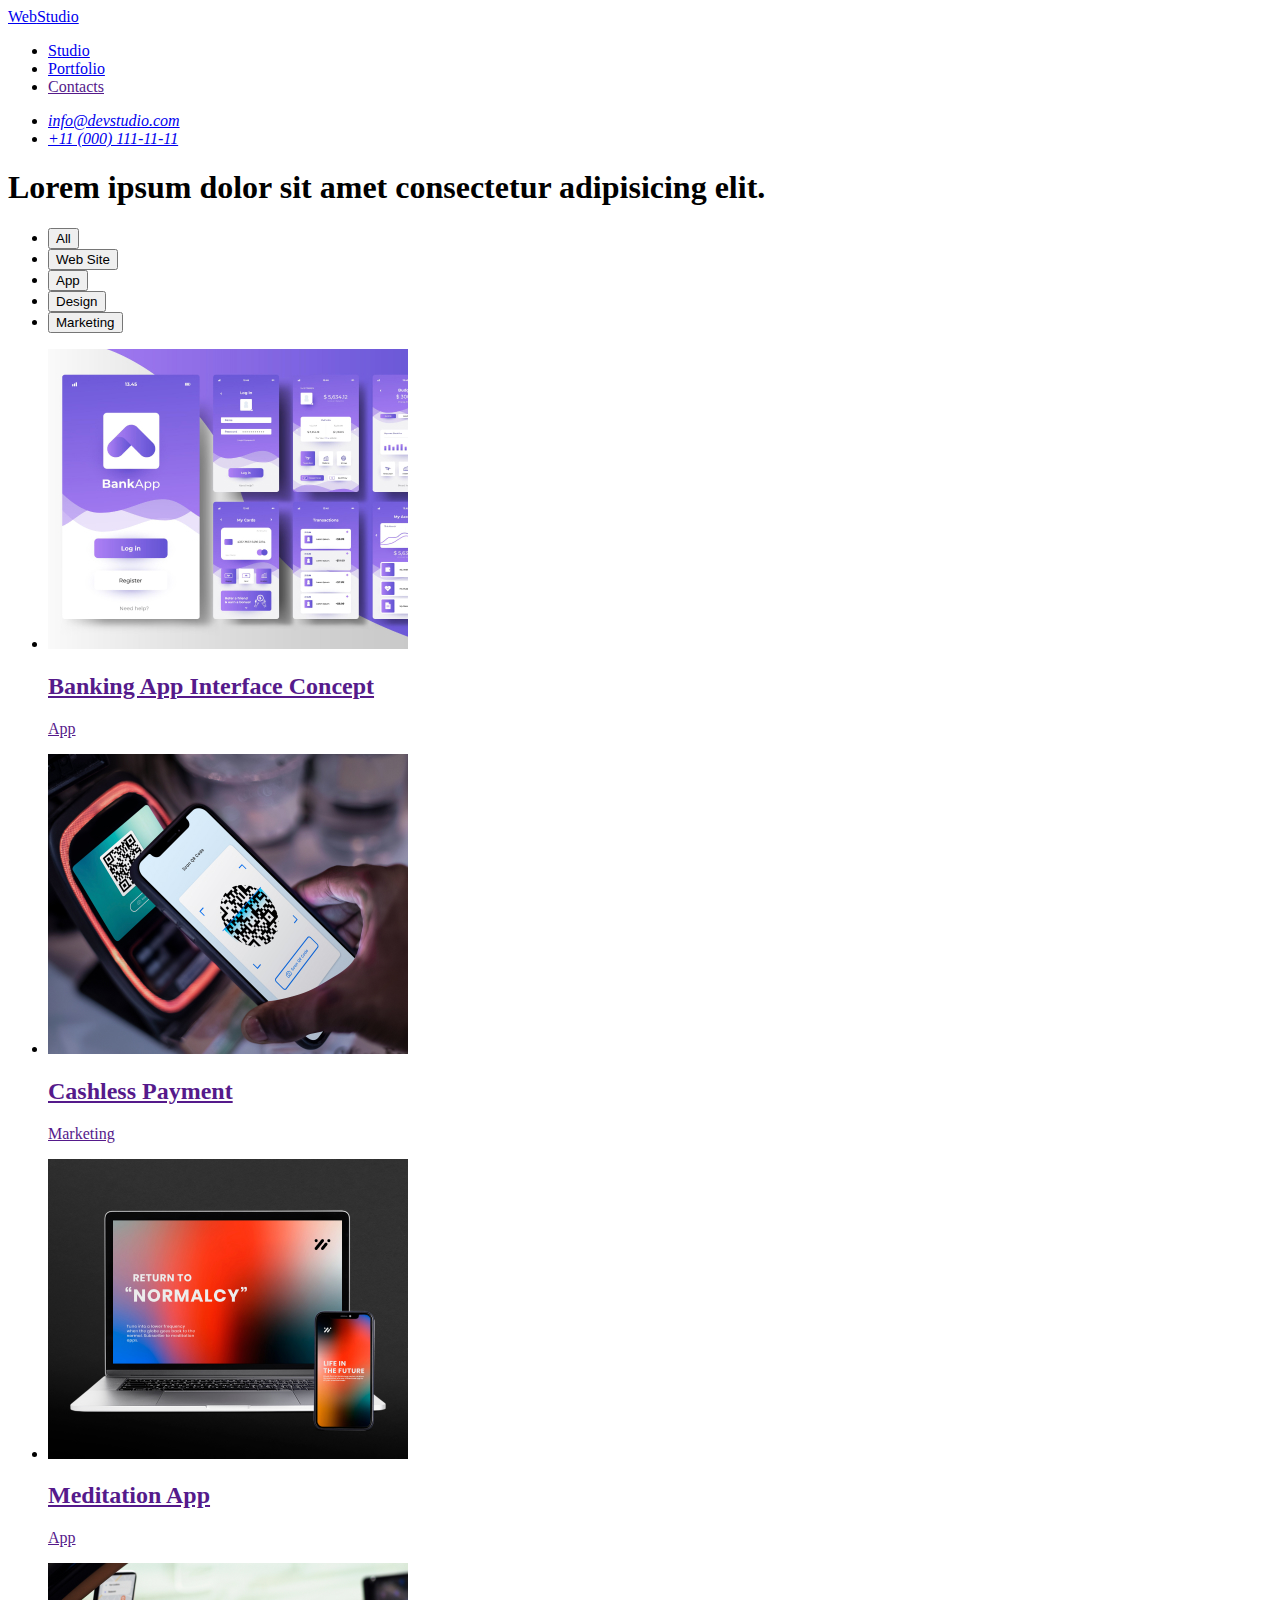
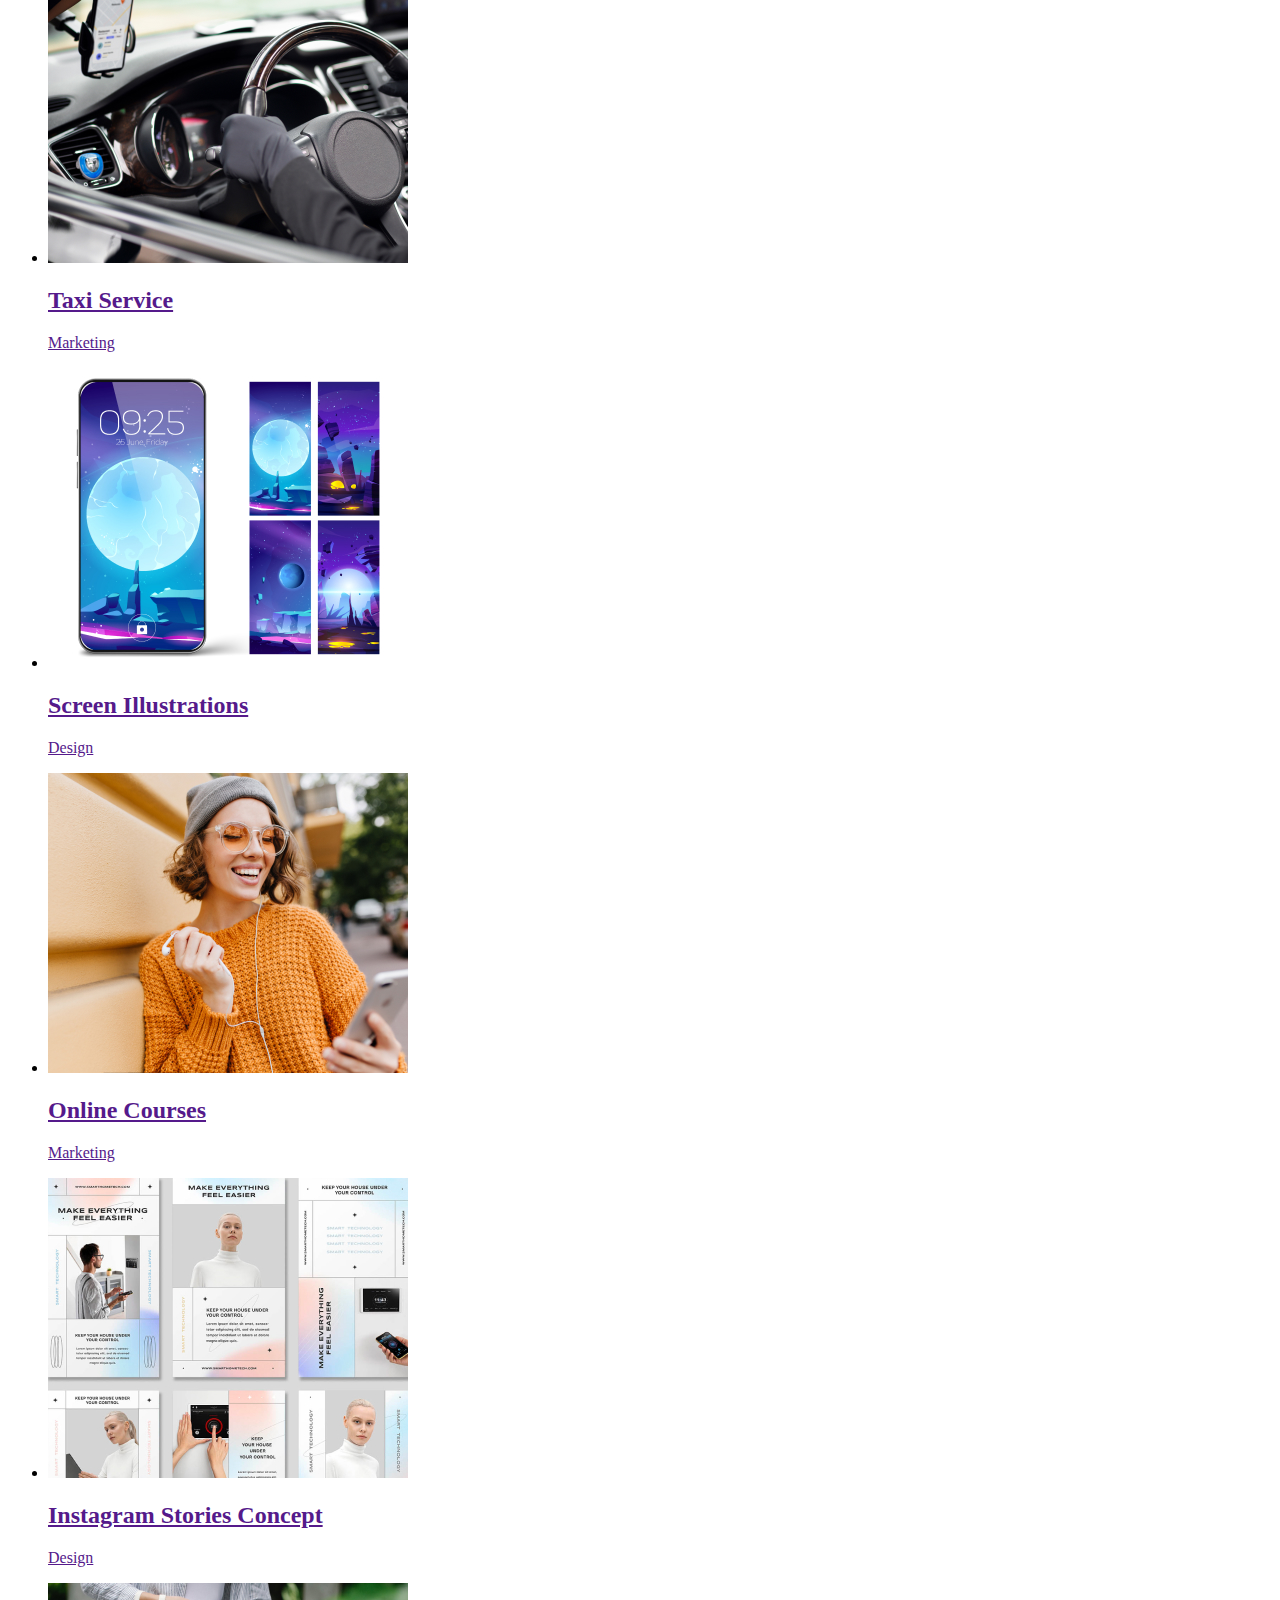
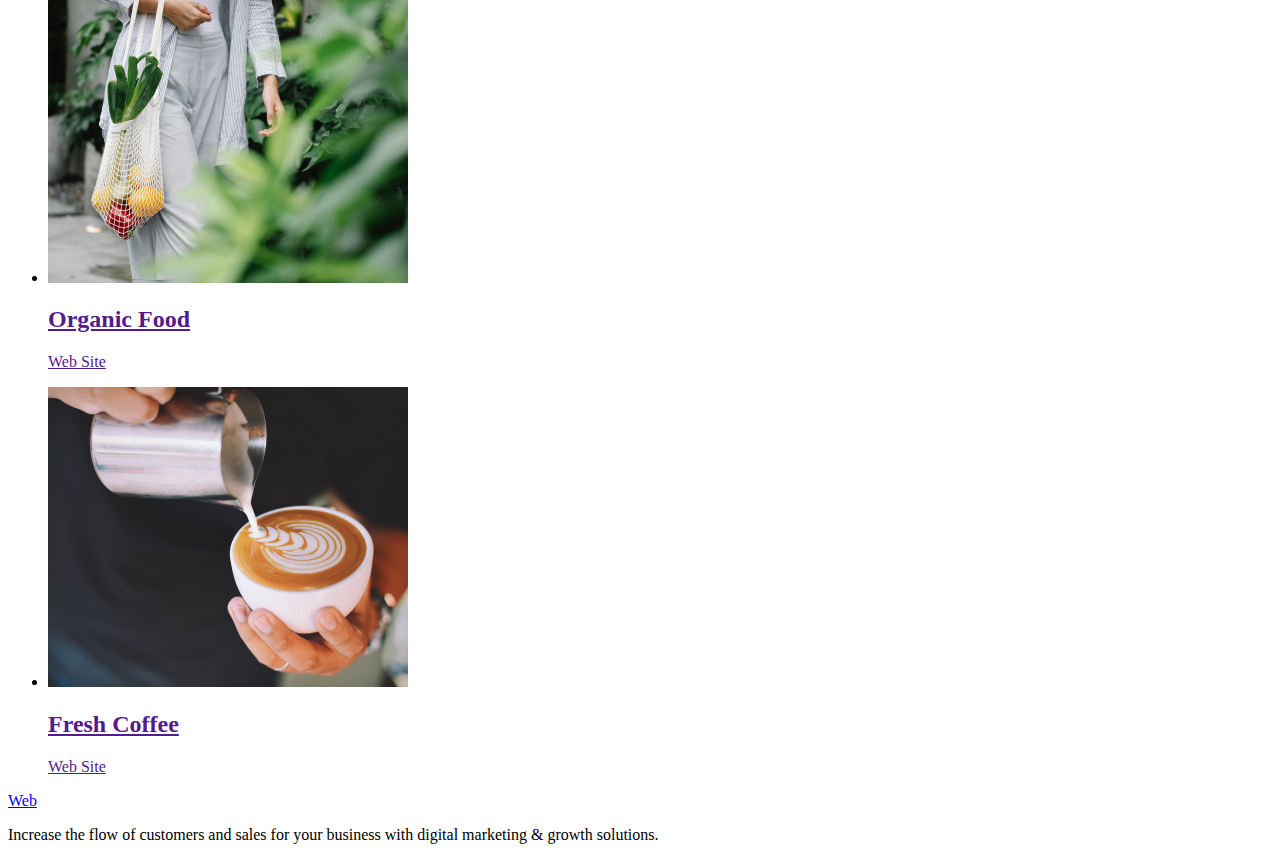
==== portfolio.html @ 69757244 "commit2" ====
<!DOCTYPE html>
<html lang="en">
  <head>
    <meta charset="UTF-8" />
    <meta name="viewport" content="width=device-width, initial-scale=1.0" />
    <title>Portfolio</title>
    <link
      rel="stylesheet"
      href="https://github.com/sindresorhus/modern-normalize.git"
    />
    <link rel="stylesheet" href="./css/style.css" />
    <link rel="preconnect" href="https://fonts.googleapis.com" />
    <link rel="preconnect" href="https://fonts.gstatic.com" crossorigin />
    <link
      href="https://fonts.googleapis.com/css2?family=Raleway:wght@800&family=Roboto:wght@400;500;700;900&display=swap"
      rel="stylesheet"
    />
  </head>
  <body class="main-page" id="portfolio">
    <header class="header">
      <nav>
        <a class="link" href="./index.html"
          >Web<span class="logo-studio">Studio</span></a
        >
        <ul class="list">
          <li>
            <a class="link" href="./index.html">Studio</a>
          </li>
          <li>
            <a class="link" href="./portfolio.html">Portfolio</a>
          </li>
          <li>
            <a class="link" href=""> Contacts</a>
          </li>
        </ul>
      </nav>
      <address class="contacts">
        <ul class="list">
          <li>
            <a class="link" href="mailto:info@devstudio.com"
              >info@devstudio.com</a
            ><br />
          </li>
          <li>
            <a class="link" href="tel:+110001111111">+11 (000) 111-11-11</a>
          </li>
        </ul>
      </address>
    </header>
    <main>
      <section class="section-portfolio">
        <h1>Lorem ipsum dolor sit amet consectetur adipisicing elit.</h1>
        <ul class="list">
          <li><button class="button" type="button">All</button></li>
          <li><button class="button" type="button">Web Site</button></li>
          <li><button class="button" type="button">App</button></li>
          <li><button class="button" type="button">Design</button></li>
          <li><button class="button" type="button">Marketing</button></li>
        </ul>

        <ul class="list">
          <li>
            <a class="link" href=""
              ><img
                src="./images/ProjectCard1.jpg"
                alt="Banking"
                width="360"
                height="300"
              />
              <h2 class="title">Banking App Interface Concept</h2>
              <p class="title-text">App</p>
            </a>
          </li>
          <li>
            <a class="link" href=""
              ><img
                src="./images/ProjectCard2.jpg"
                alt="Cashless"
                width="360"
                height="300"
              />
              <h2 class="title">Cashless Payment</h2>
              <p class="title-text">Marketing</p>
            </a>
          </li>
          <li>
            <a class="link" href=""
              ><img
                src="./images/ProjectCard3.jpg"
                alt="Meditation"
                width="360"
                height="300"
              />
              <h2 class="title">Meditation App</h2>
              <p class="title-text">App</p>
            </a>
          </li>
          <li>
            <a class="link" href=""
              ><img
                src="./images/ProjectCard4.jpg"
                alt="Taxi"
                width="360"
                height="300"
              />
              <h2 class="title">Taxi Service</h2>
              <p class="title-text">Marketing</p>
            </a>
          </li>
          <li>
            <a class="link" href=""
              ><img
                src="./images/ProjectCard5.jpg"
                alt="Screen"
                width="360"
                height="300"
              />
              <h2 class="title">Screen Illustrations</h2>
              <p class="title-text">Design</p>
            </a>
          </li>
          <li>
            <a class="link" href=""
              ><img
                src="./images/ProjectCard6.jpg"
                alt="Courses"
                width="360"
                height="300"
              />
              <h2 class="title">Online Courses</h2>
              <p class="title-text">Marketing</p>
            </a>
          </li>
          <li>
            <a class="link" href=""
              ><img
                src="./images/ProjectCard7.jpg"
                alt="Instagram"
                width="360"
                height="300"
              />
              <h2 class="title">Instagram Stories Concept</h2>
              <p class="title-text">Design</p>
            </a>
          </li>
          <li>
            <a class="link" href=""
              ><img
                src="./images/ProjectCard8.jpg"
                alt="Food"
                width="360"
                height="300"
              />
              <h2 class="title">Organic Food</h2>
              <p class="title-text">Web Site</p>
            </a>
          </li>
          <li>
            <a class="link" href=""
              ><img
                src="./images/ProjectCard9.jpg"
                alt="Coffee"
                width="360"
                height="300"
              />
              <h2 class="title">Fresh Coffee</h2>
              <p class="title-text">Web Site</p>
            </a>
          </li>
        </ul>
      </section>
    </main>
    <footer class="footer">
      <a class="link" href="./index.html"
        >Web<span class="logo-studio-footer"></span
      ></a>
      <p class="title-text">
        Increase the flow of customers and sales for your business with digital
        marketing & growth solutions.
      </p>
    </footer>
  </body>
</html>
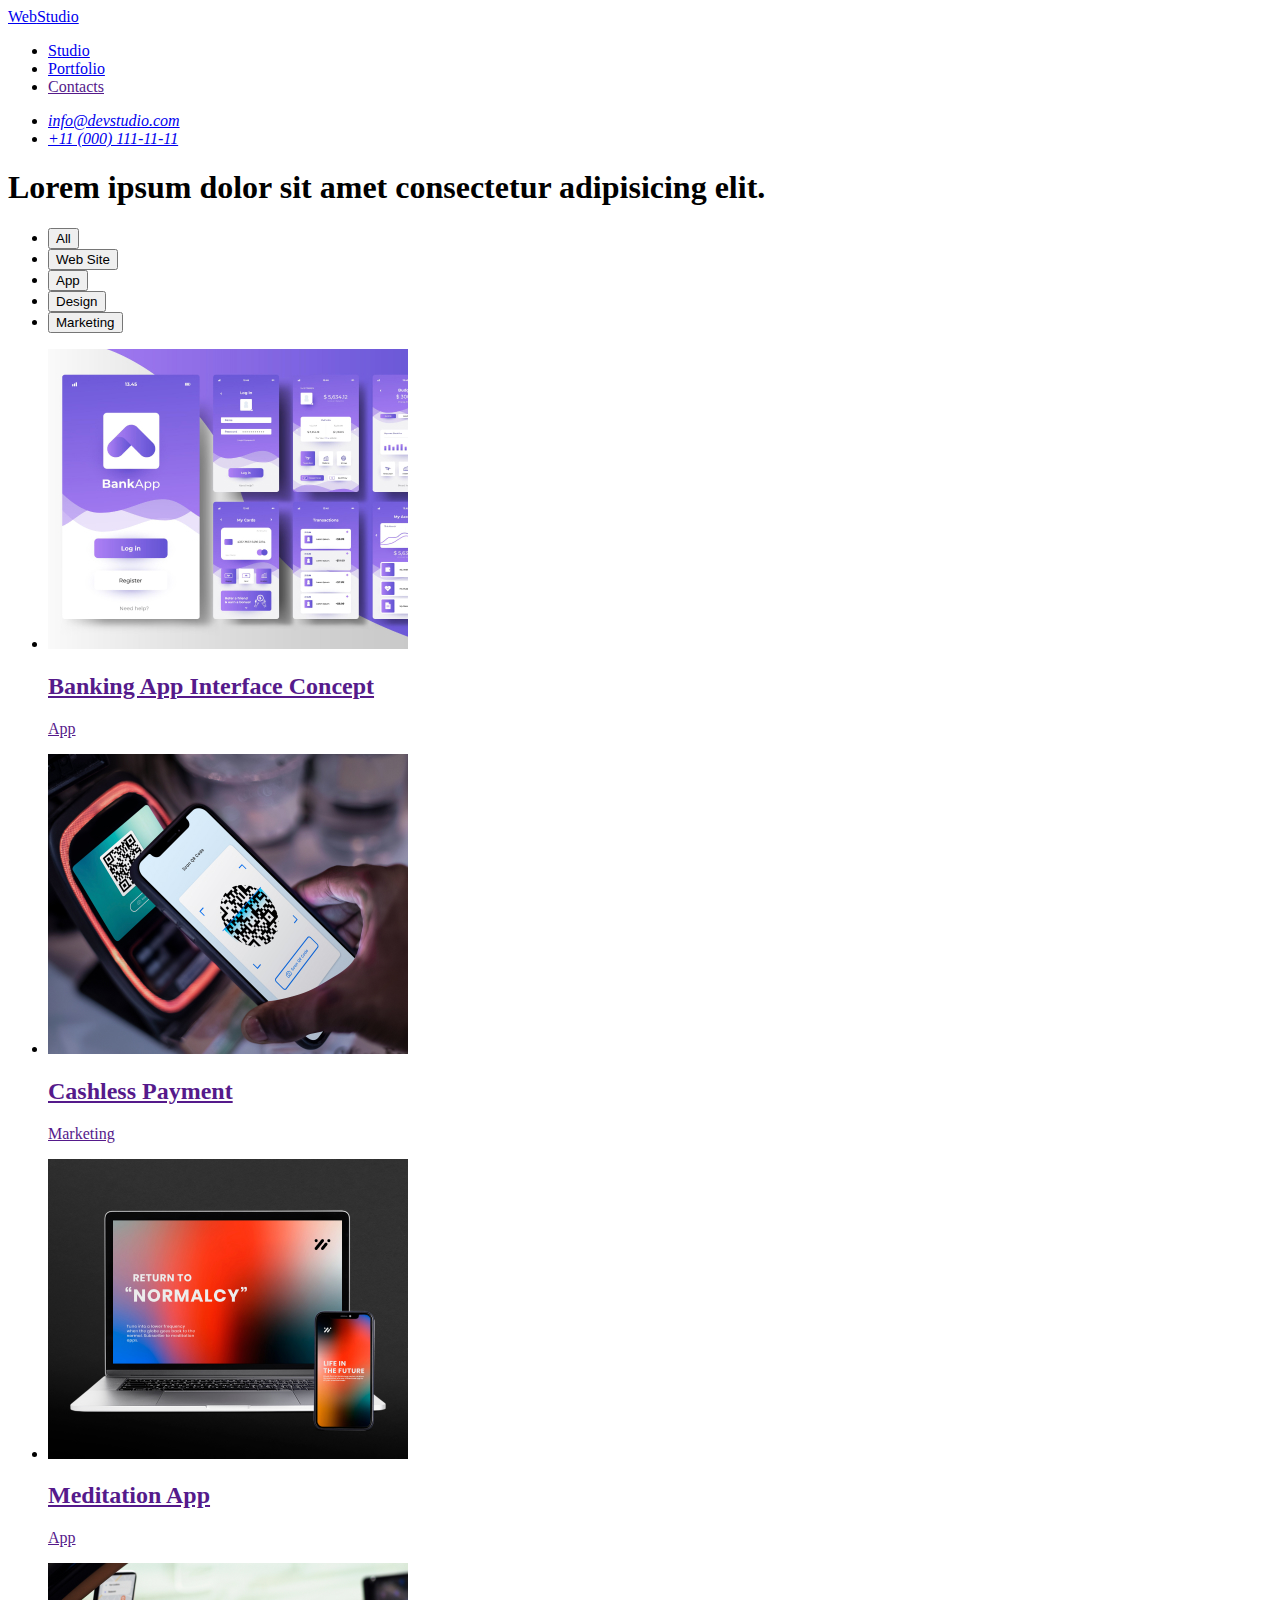
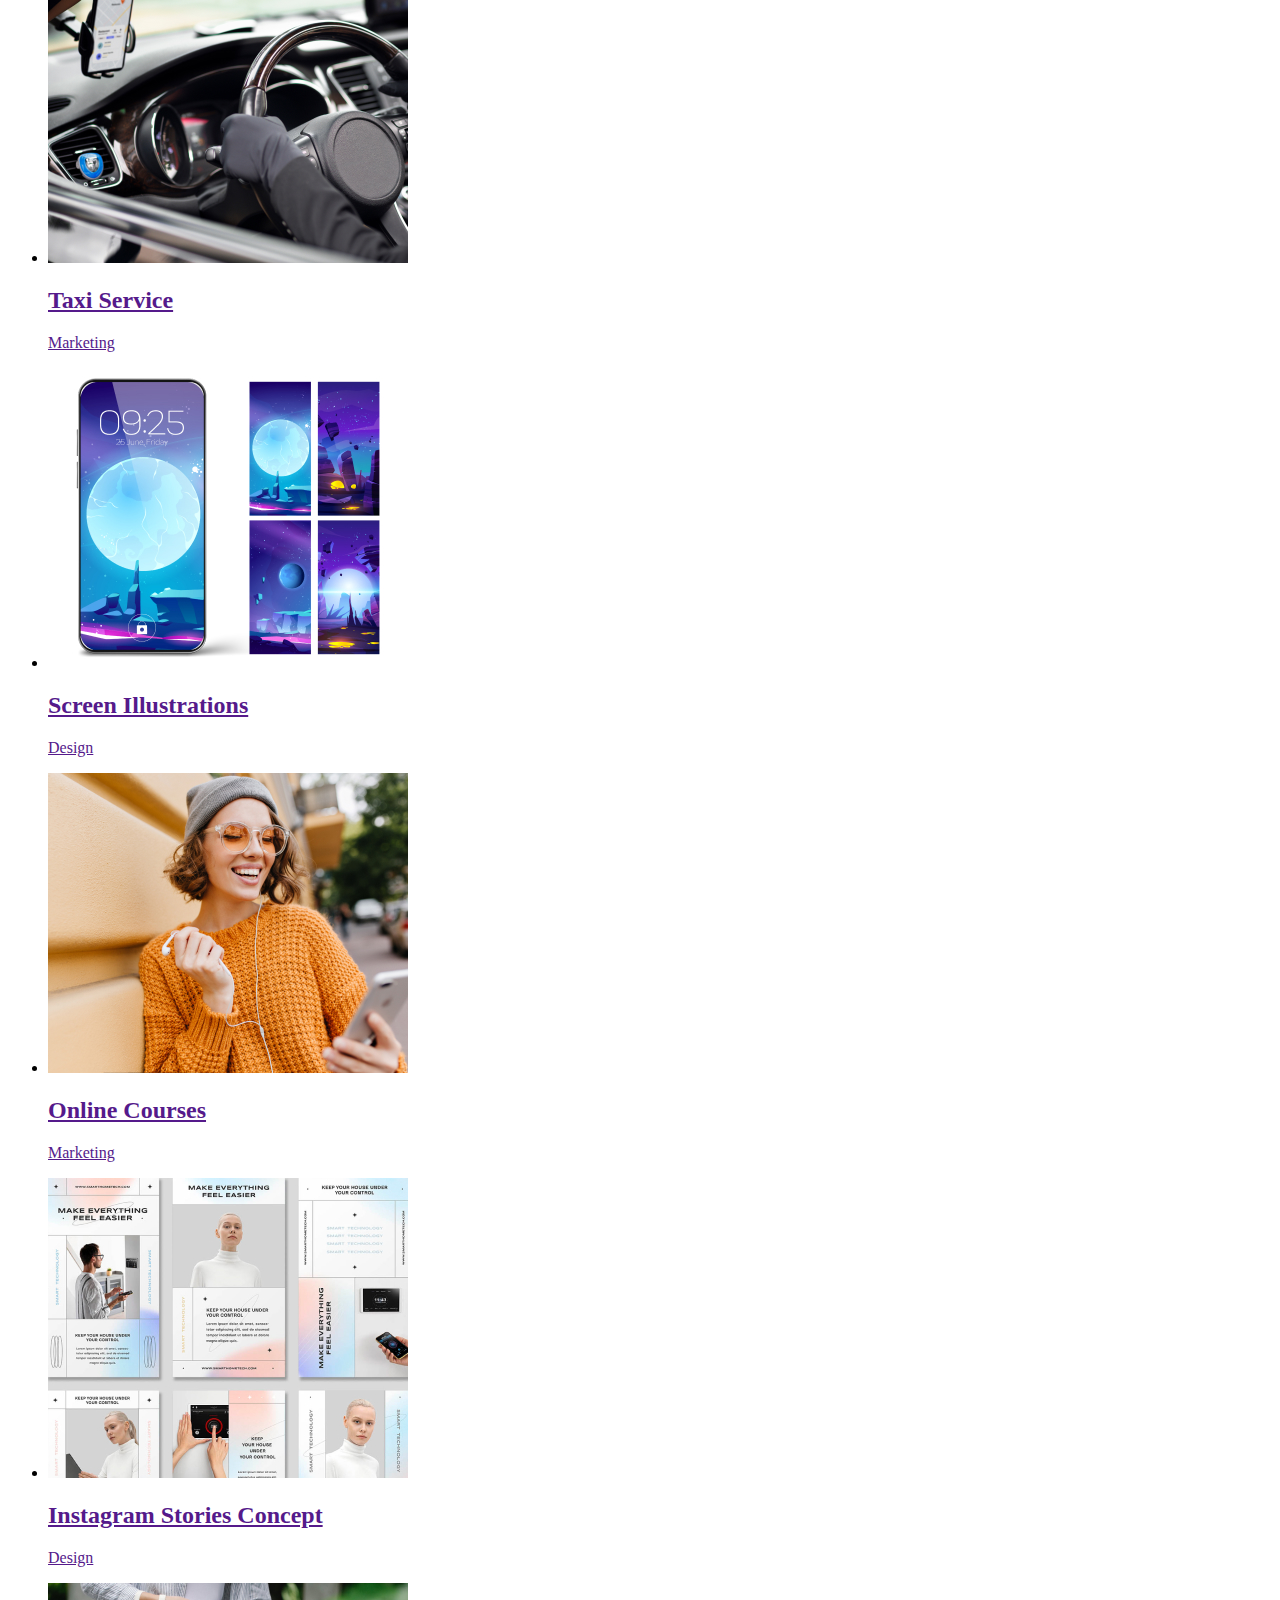
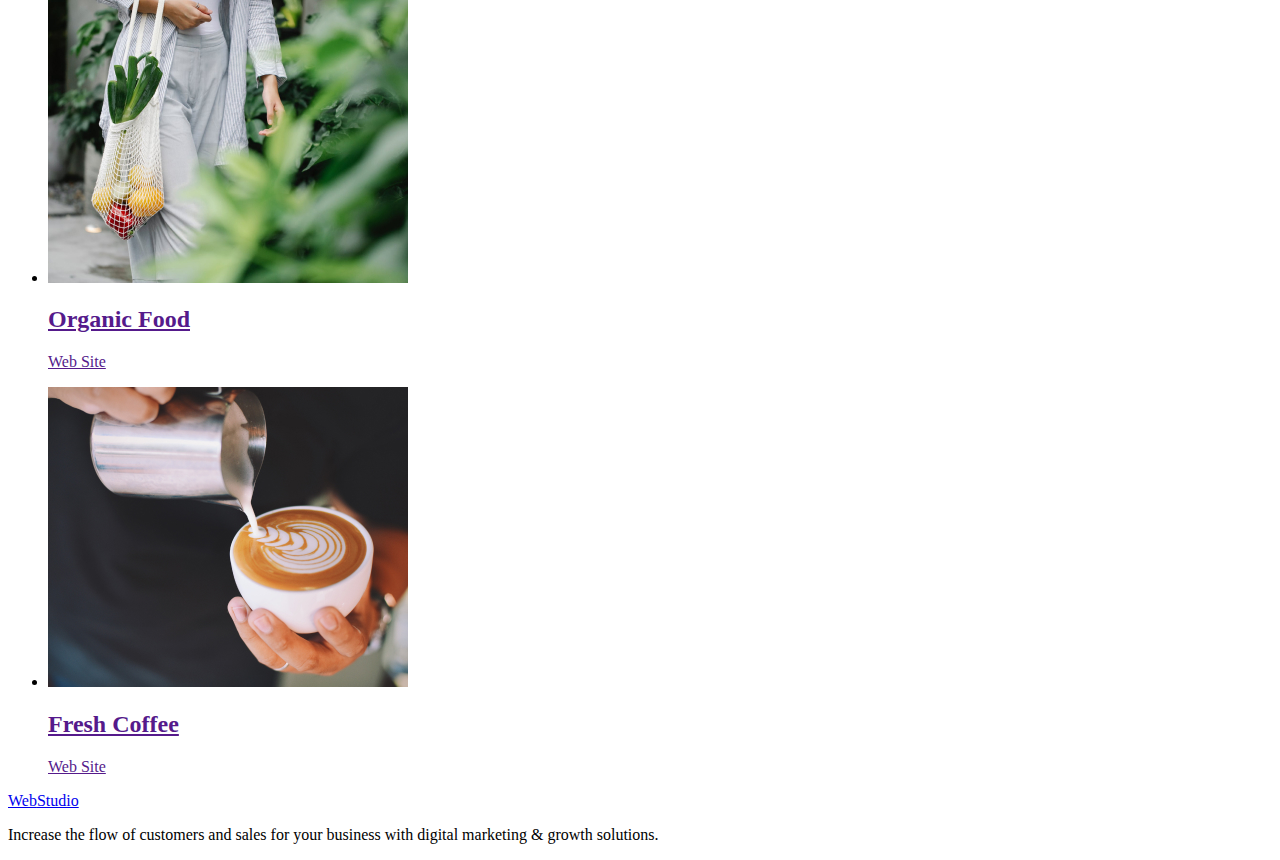
==== commit 9a0d72e7: "commit3" ====
--- a/portfolio.html
+++ b/portfolio.html
@@ -172,8 +172,8 @@
     </main>
     <footer class="footer">
       <a class="link" href="./index.html"
-        >Web<span class="logo-studio-footer"></span
-      ></a>
+        >Web<span class="logo-studio-footer">Studio</span></a
+      >
       <p class="title-text">
         Increase the flow of customers and sales for your business with digital
         marketing & growth solutions.
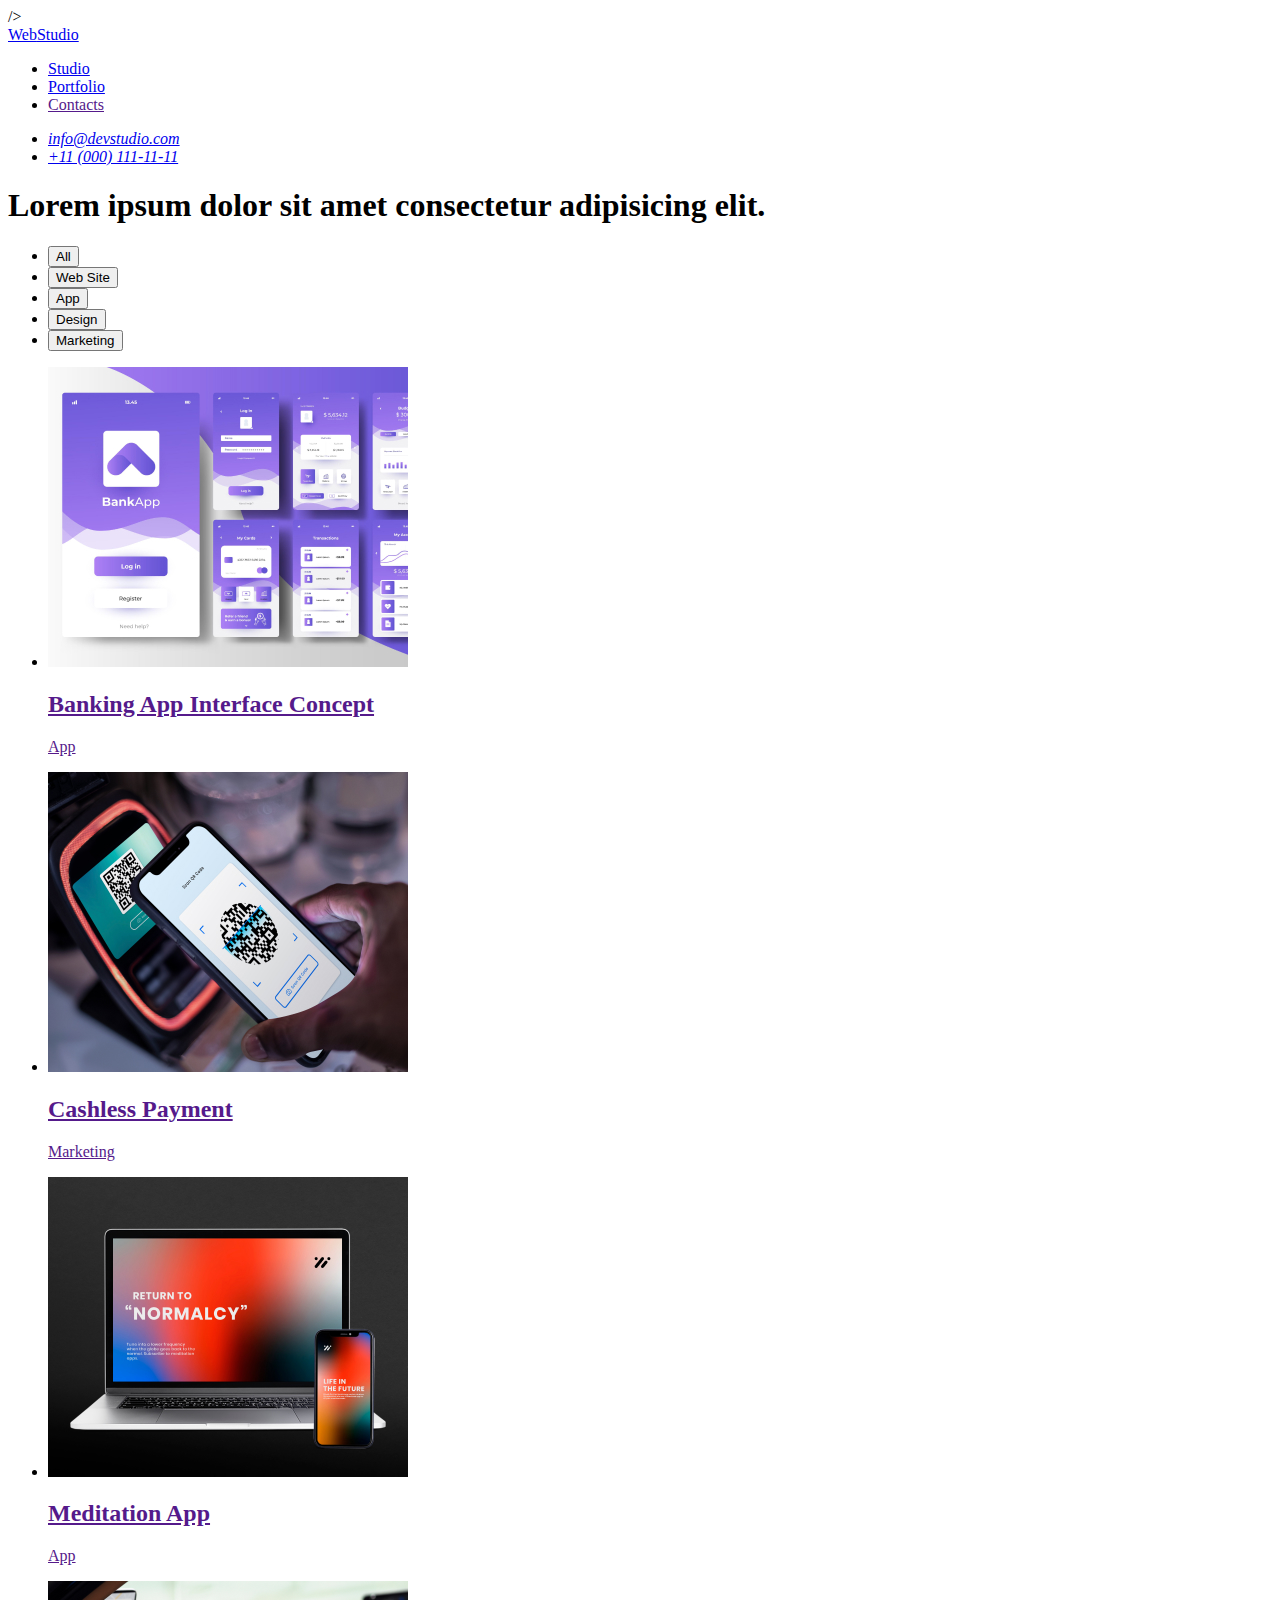
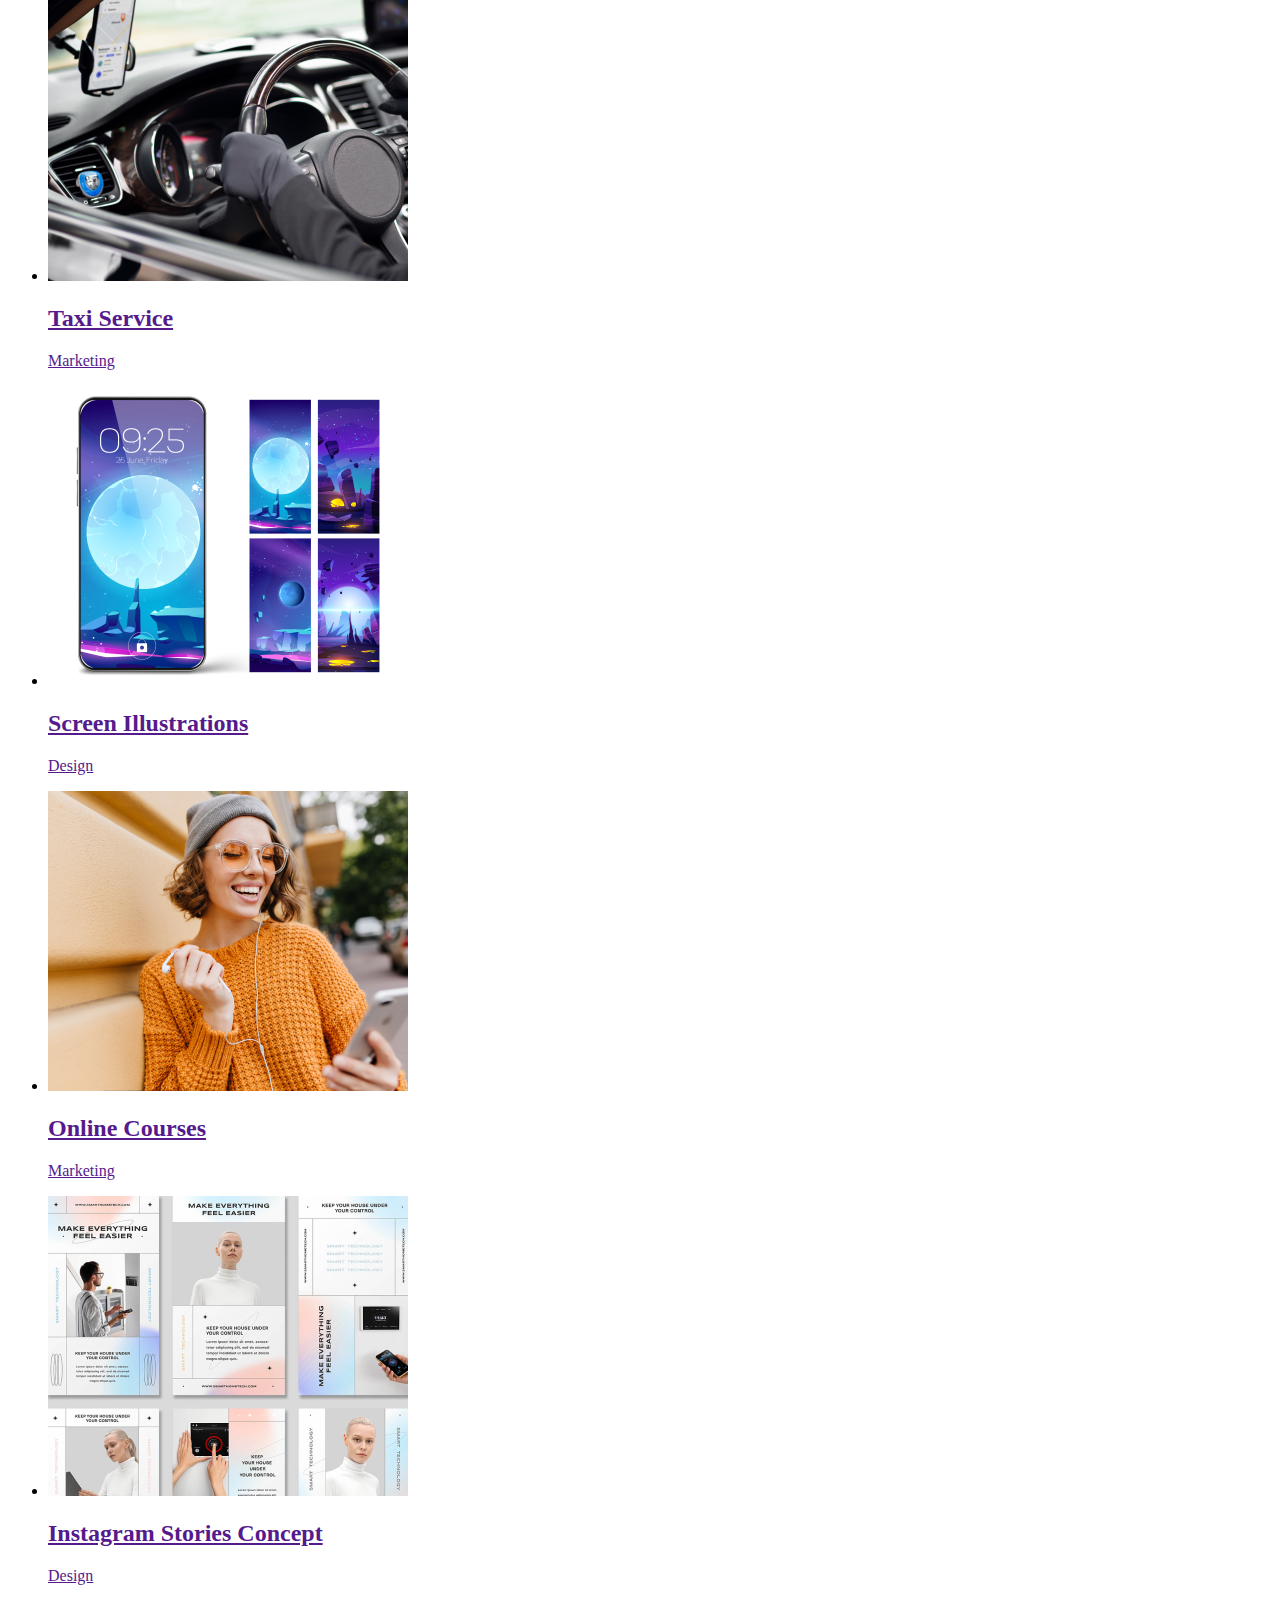
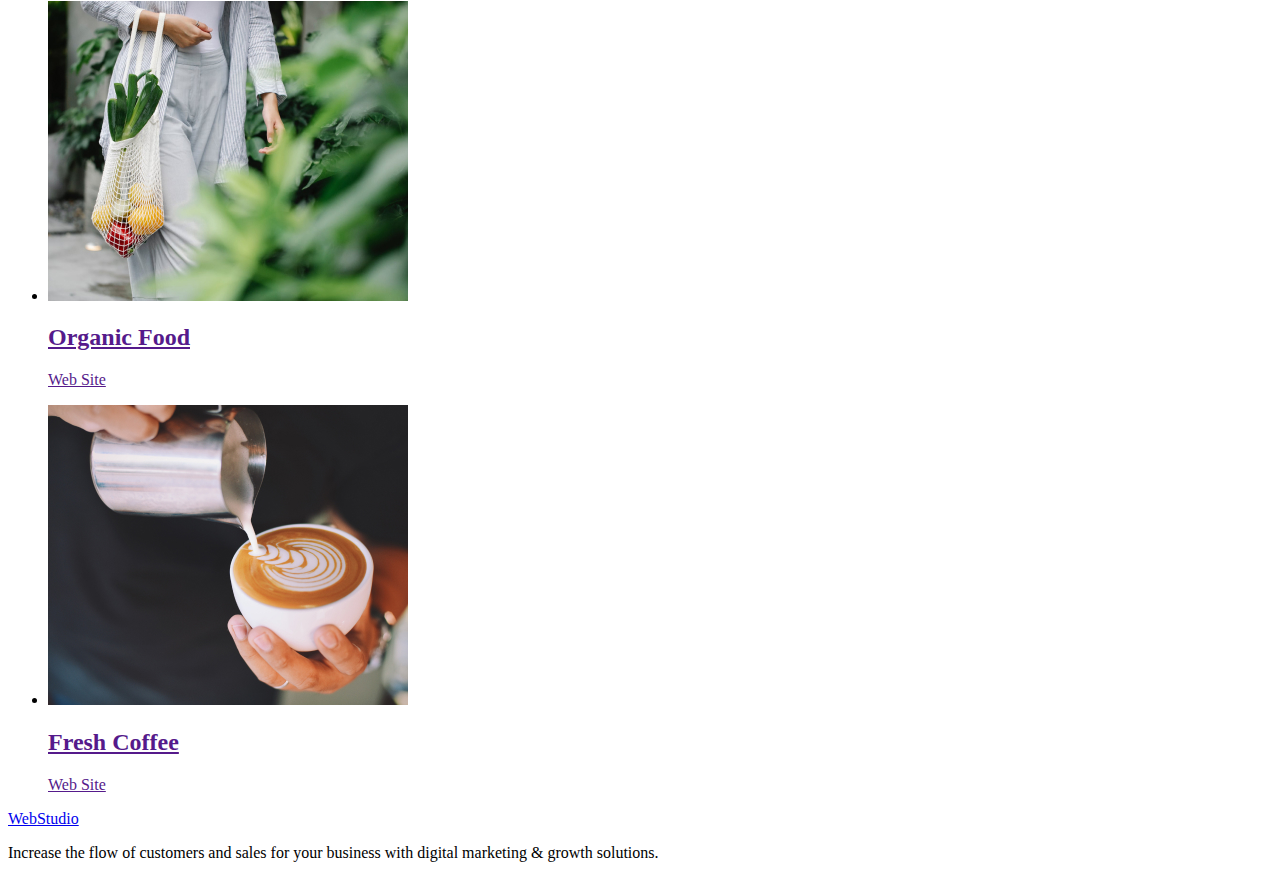
==== commit 9bb34c6a: "commit4" ====
--- a/portfolio.html
+++ b/portfolio.html
@@ -4,9 +4,6 @@
     <meta charset="UTF-8" />
     <meta name="viewport" content="width=device-width, initial-scale=1.0" />
     <title>Portfolio</title>
-    <link
-      rel="stylesheet"
-      href="https://github.com/sindresorhus/modern-normalize.git"
     />
     <link rel="stylesheet" href="./css/style.css" />
     <link rel="preconnect" href="https://fonts.googleapis.com" />
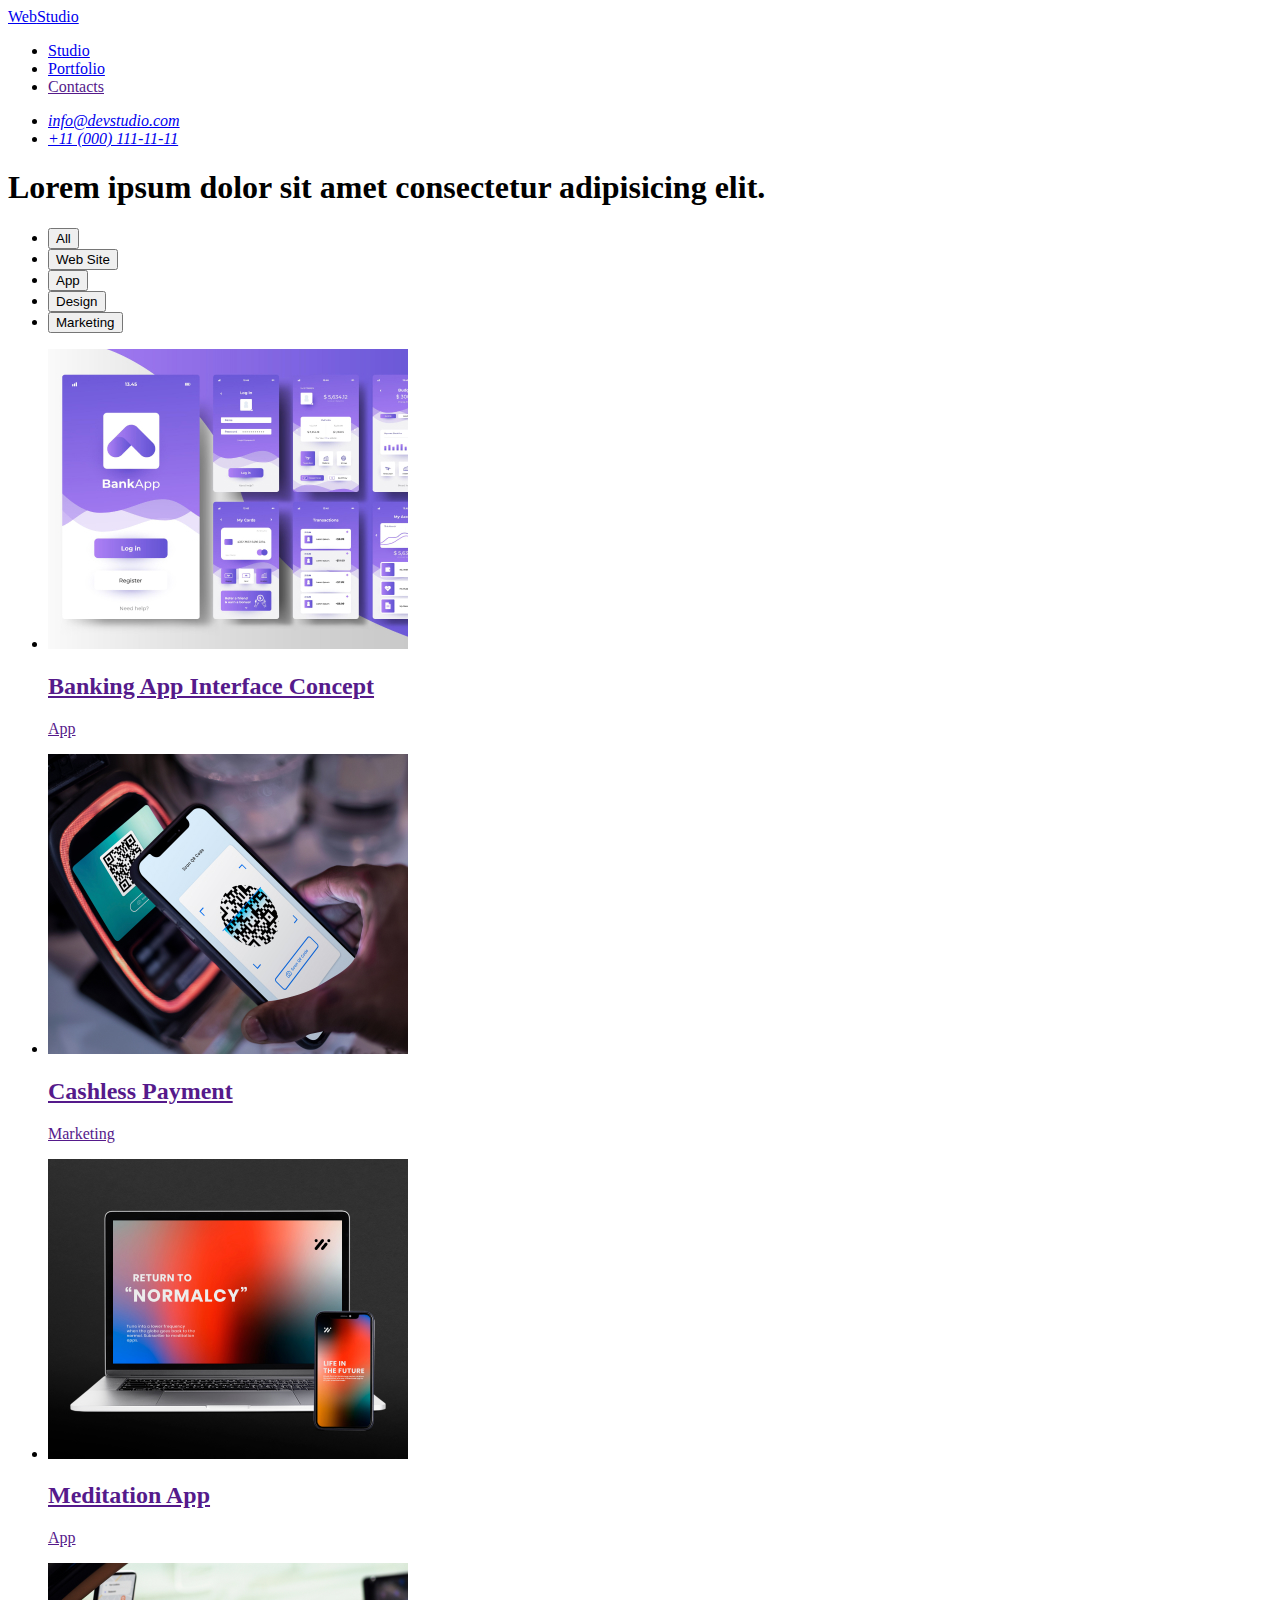
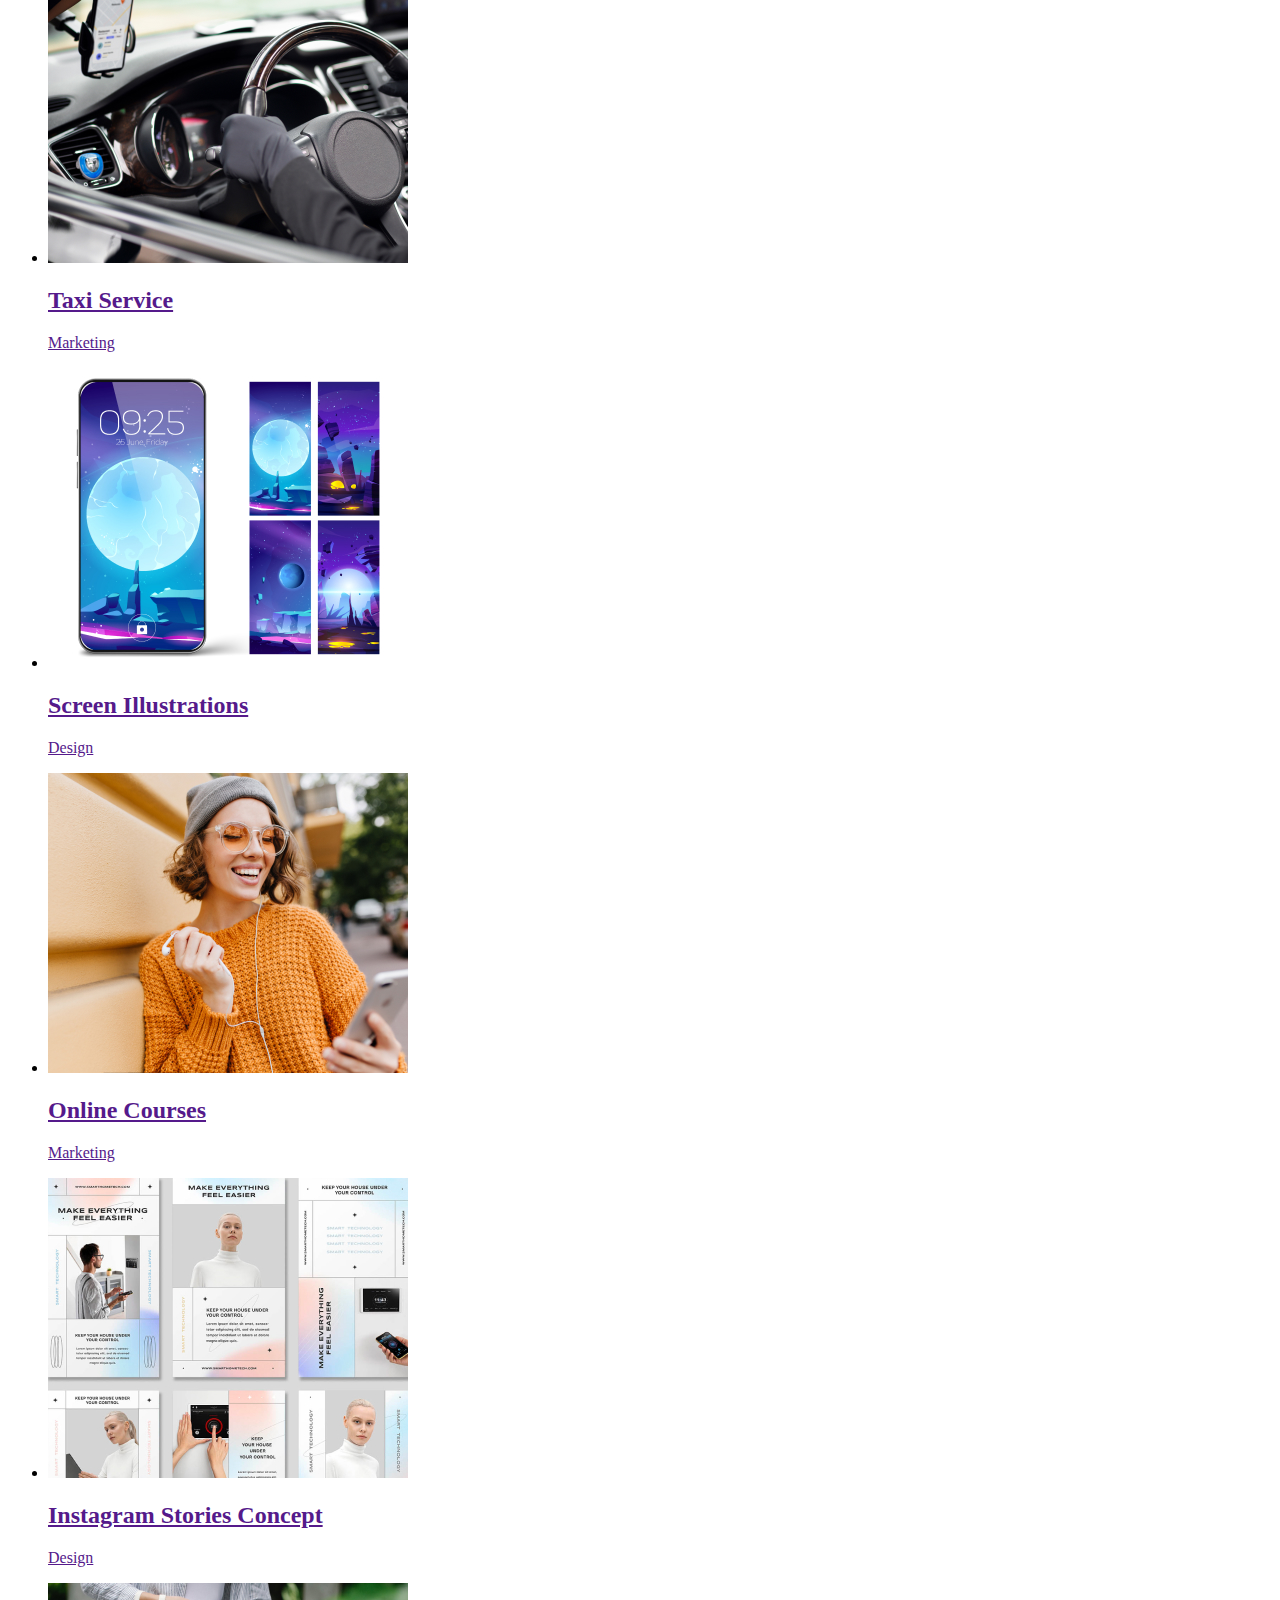
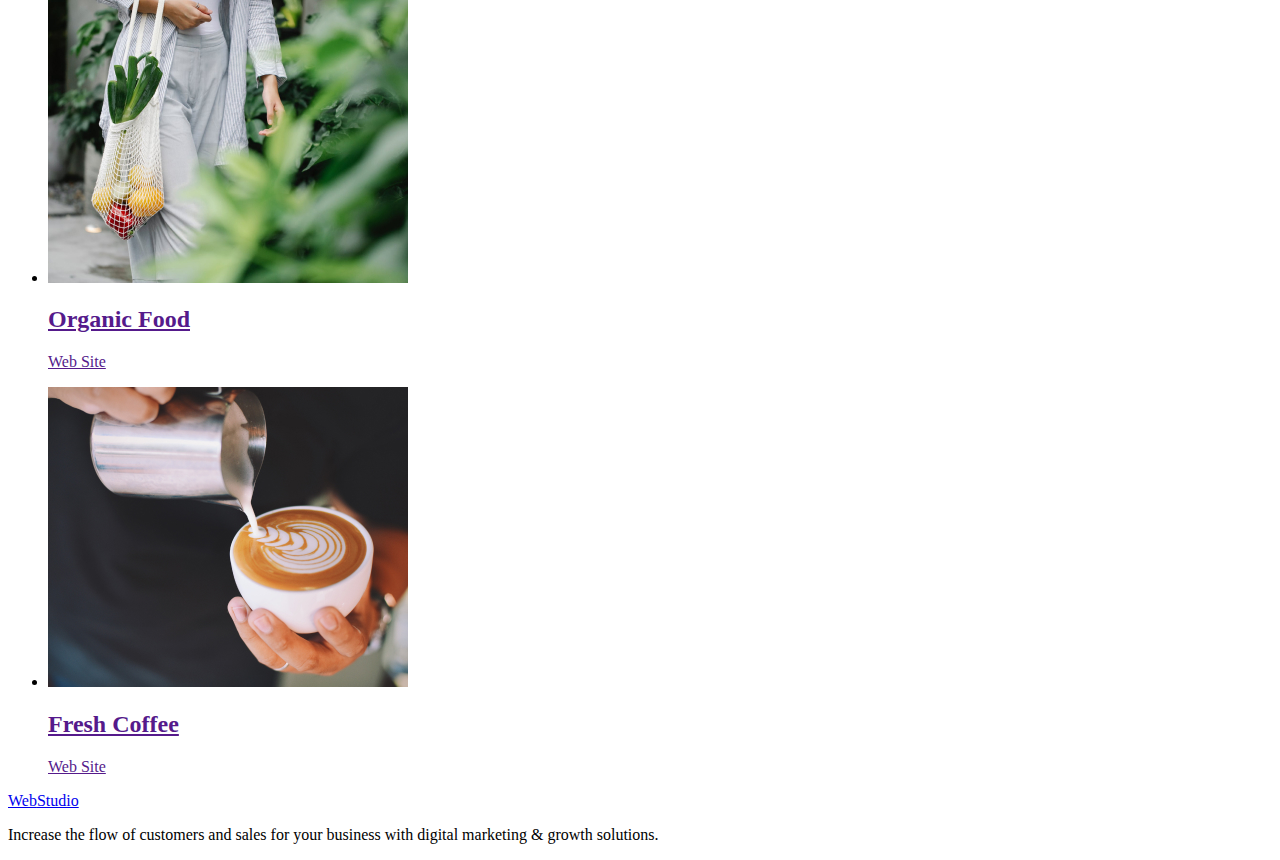
==== commit 2fc1b96c: "commit5" ====
--- a/portfolio.html
+++ b/portfolio.html
@@ -4,7 +4,6 @@
     <meta charset="UTF-8" />
     <meta name="viewport" content="width=device-width, initial-scale=1.0" />
     <title>Portfolio</title>
-    />
     <link rel="stylesheet" href="./css/style.css" />
     <link rel="preconnect" href="https://fonts.googleapis.com" />
     <link rel="preconnect" href="https://fonts.gstatic.com" crossorigin />
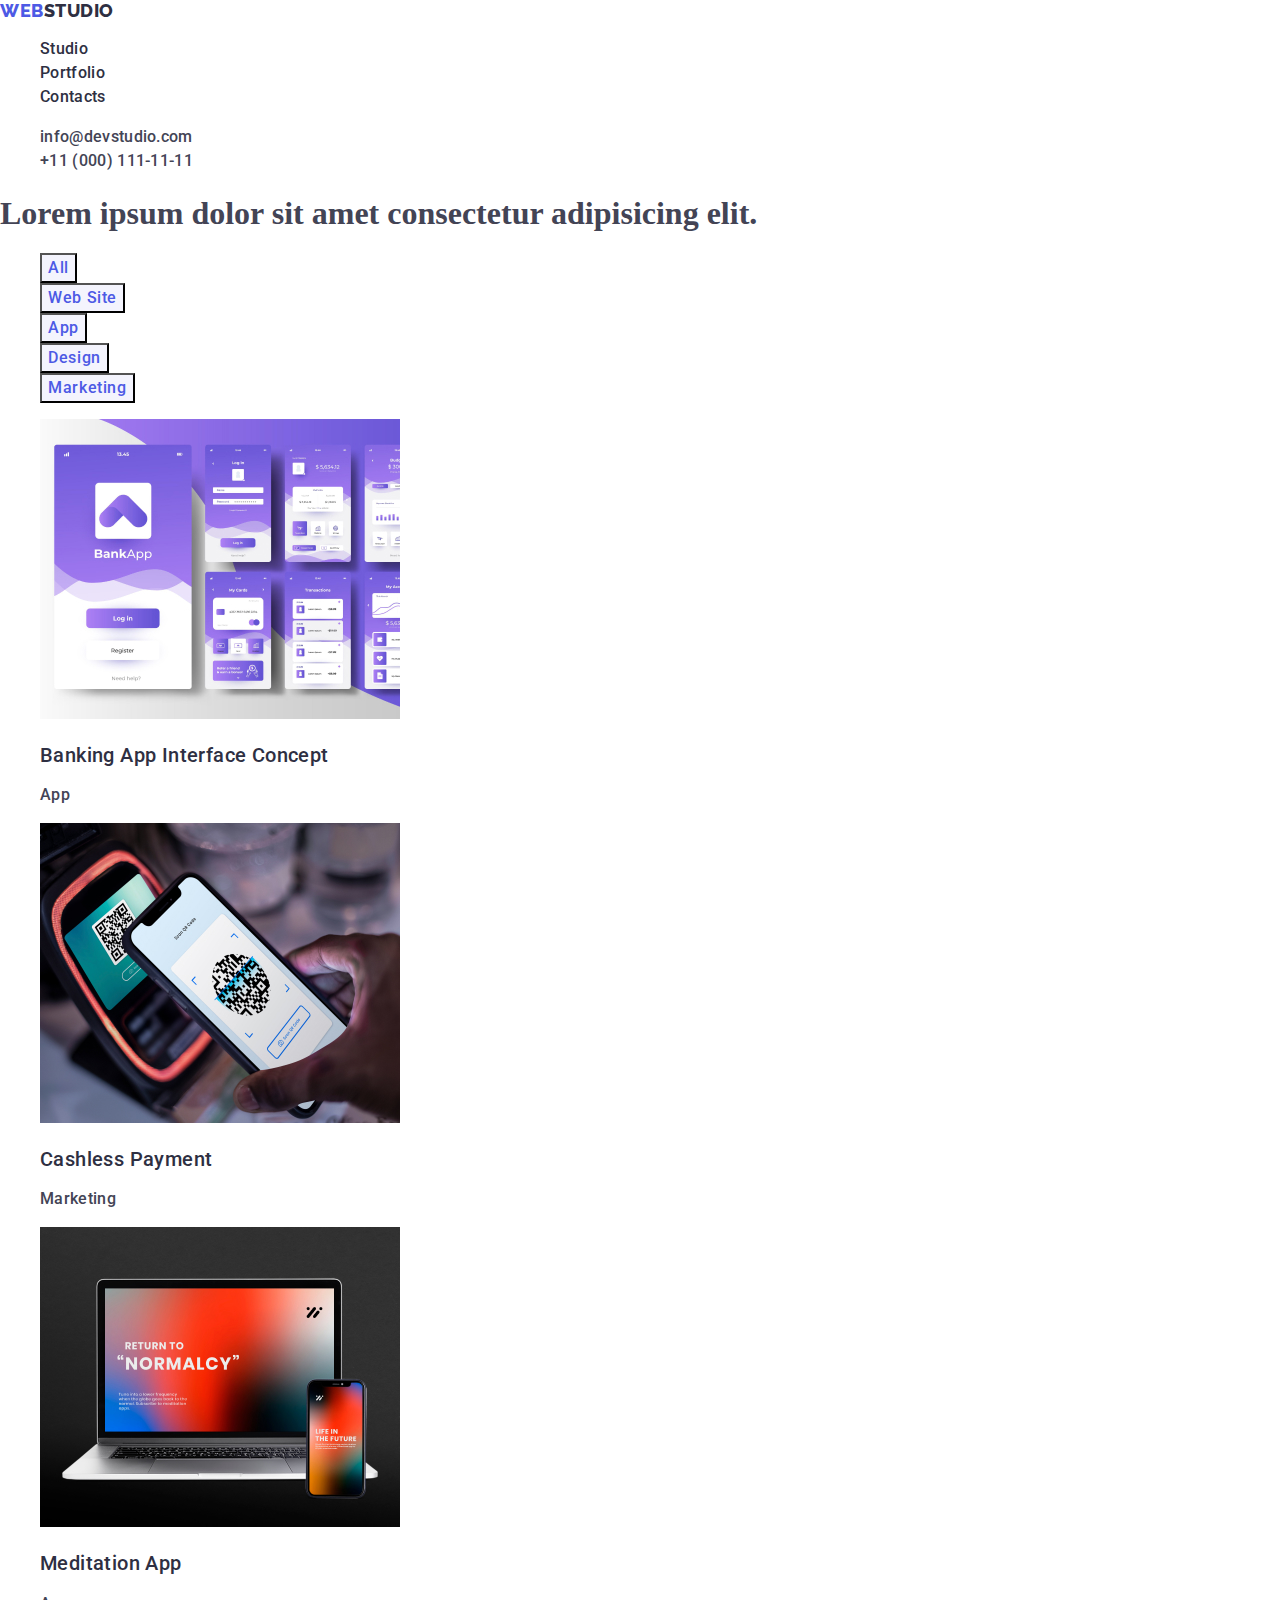
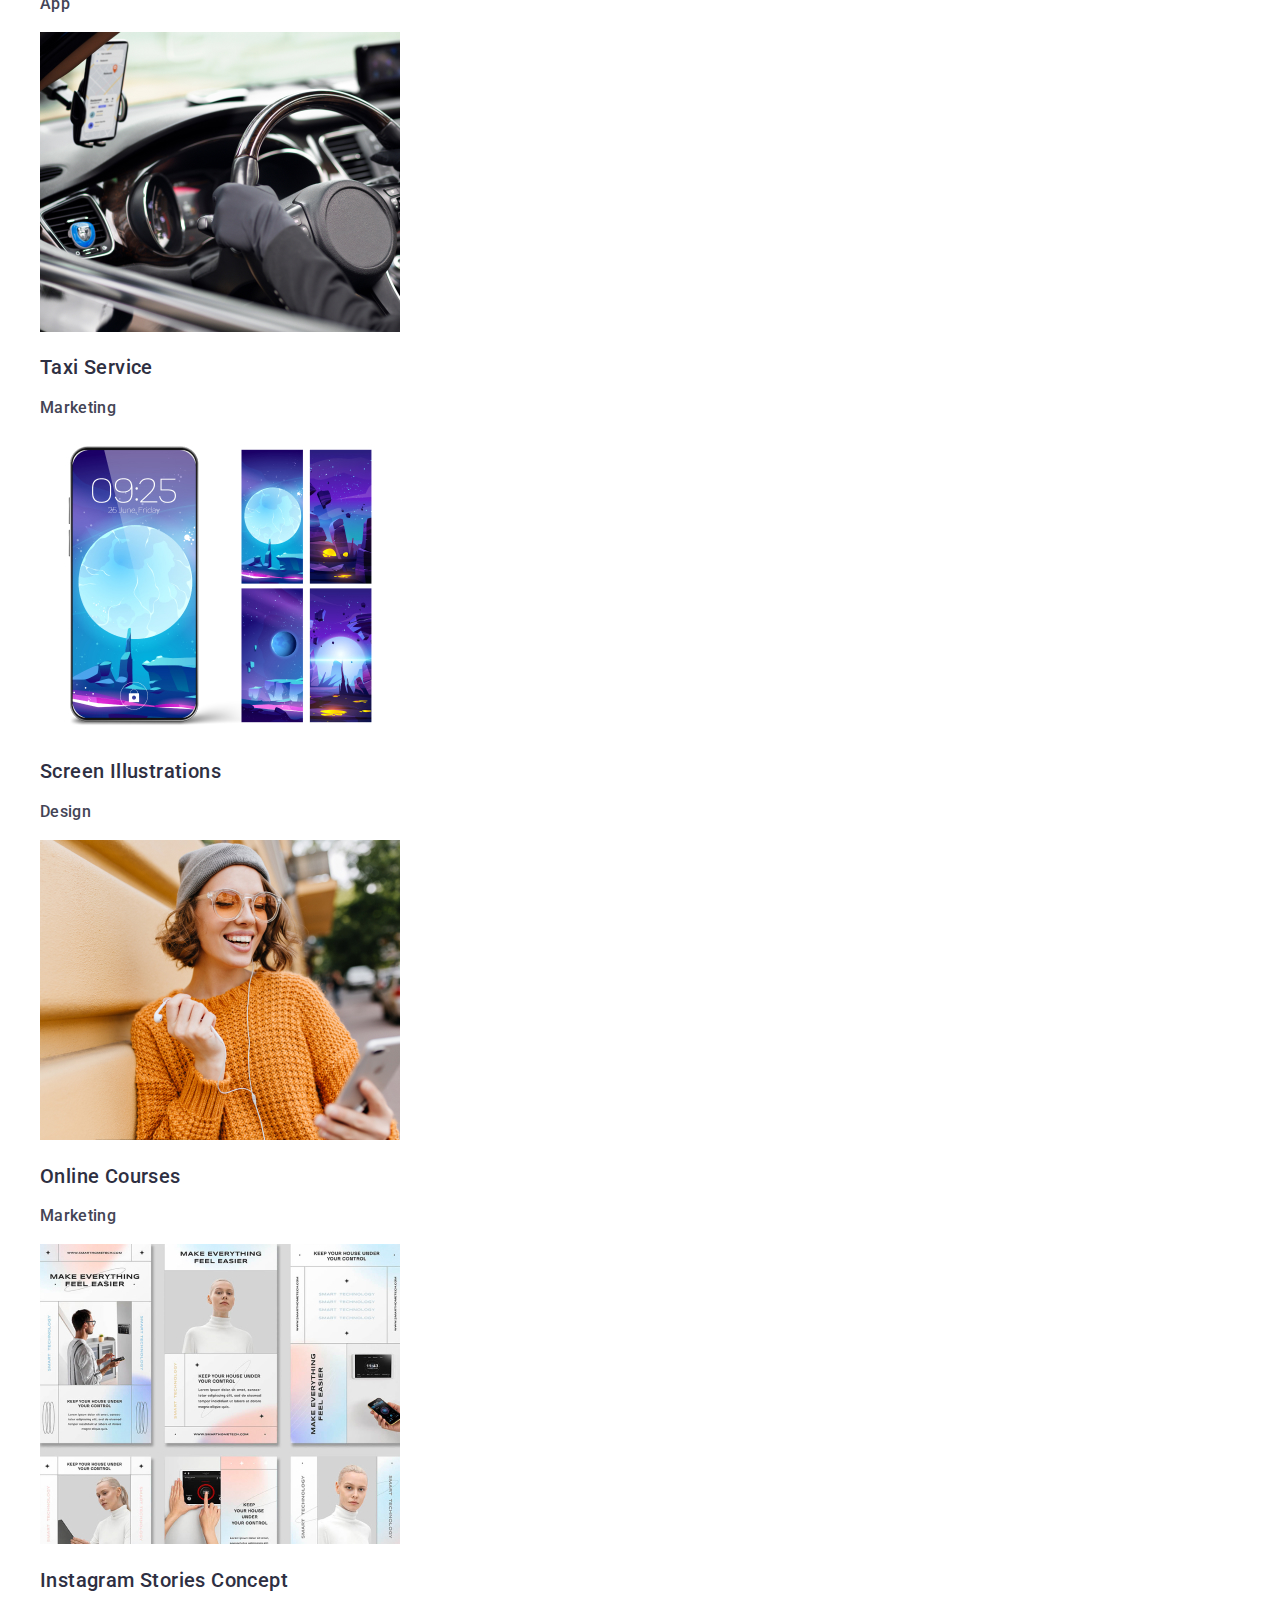
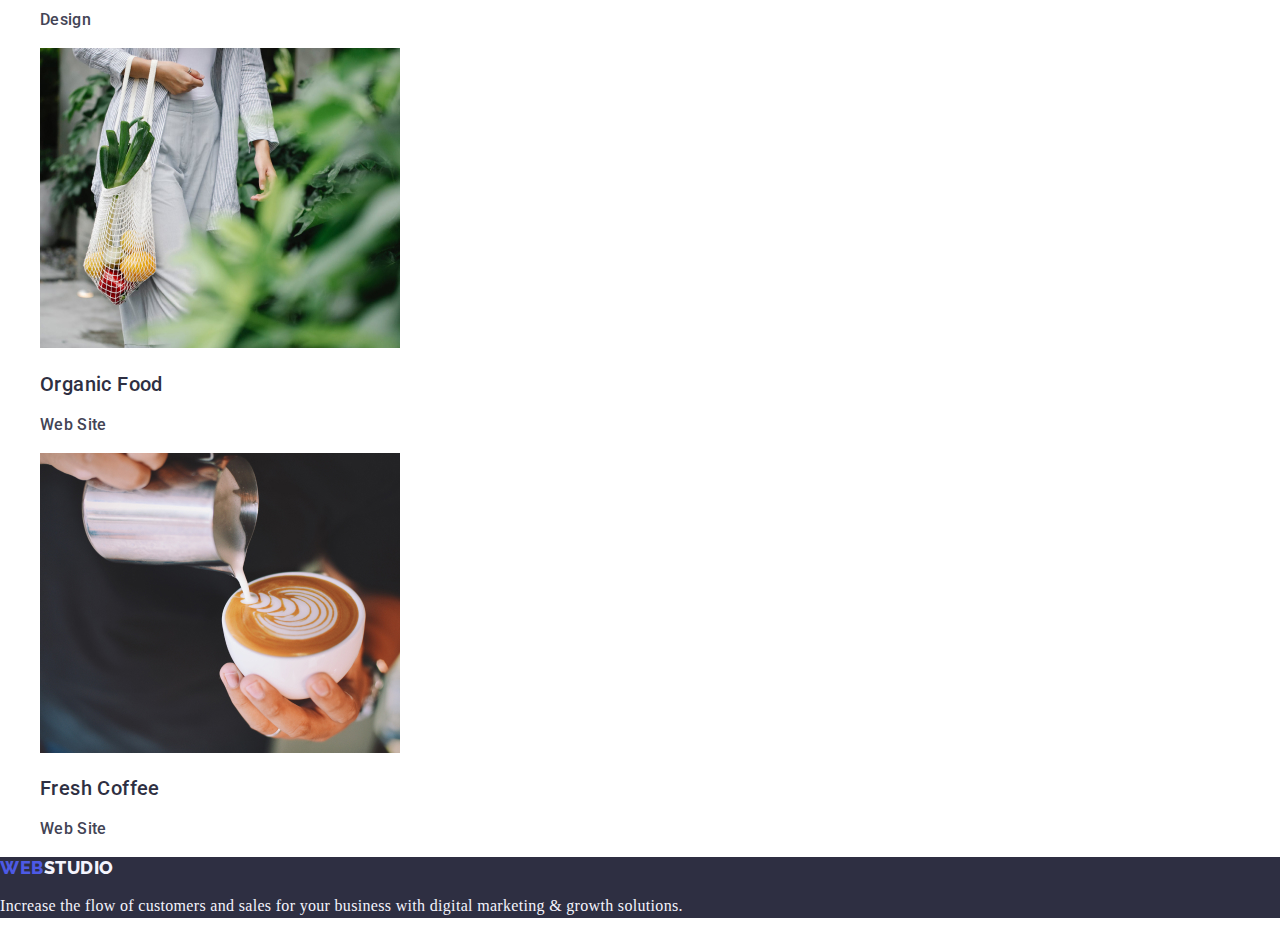
==== commit ad1d6965: "commit2" ====
--- a/portfolio.html
+++ b/portfolio.html
@@ -4,7 +4,11 @@
     <meta charset="UTF-8" />
     <meta name="viewport" content="width=device-width, initial-scale=1.0" />
     <title>Portfolio</title>
-    <link rel="stylesheet" href="./css/style.css" />
+    <link
+      rel="stylesheet"
+      href="https://cdn.jsdelivr.net/npm/modern-normalize@2.0.0/modern-normalize.min.css"
+    />
+    <link rel="stylesheet" href="./css/styles.css" />
     <link rel="preconnect" href="https://fonts.googleapis.com" />
     <link rel="preconnect" href="https://fonts.gstatic.com" crossorigin />
     <link
--- a/css/styles.css
+++ b/css/styles.css
@@ -0,0 +1,208 @@
+.main-page {
+  font-family: var(--primari-font);
+  color: var(--primari-color-slate, #434455);
+  background-color: var(--background-color-white);
+}
+body {
+  font-family: "Roboto", sans-serif;
+  color: #434455;
+  background-color: var(--white);
+  text-decoration: none;
+}
+
+:root {
+  --primary-font: "Roboto", sans-serif;
+  --primary-color-slate: #434455;
+  --background-color-white: #ffffff;
+  --primary-text-color: #2e2f42;
+  --active-text-color: #404bbf;
+  --color-logo: #4d5ae5;
+  --backgroung-color-onesect: #2e2f42;
+  --color-text-onesect: #ffffff;
+  --color-text-footer: #f4f4fd;
+}
+.main-page .link {
+  font-family: "Raleway", sans-serif;
+  color: var(--color-logo);
+  font-size: 18px;
+  font-weight: 800;
+  line-height: 1.17;
+  letter-spacing: 0.03em;
+  text-transform: uppercase;
+  text-decoration: none;
+}
+.main-page .logo-studio {
+  color: var(--primary-text-color);
+}
+.list {
+  list-style: none;
+}
+.main-page .list .link {
+  font-family: var(--primary-font);
+  color: var(--primary-text-color);
+  text-decoration: none;
+  text-transform: none;
+  font-size: 16px;
+  font-weight: 500;
+  line-height: 1.5;
+  letter-spacing: 0.02em;
+}
+.list .link:focus,
+.list .link:hover {
+  color: var(--active-text-color);
+}
+.contacts {
+  font-style: normal;
+}
+.contacts .list .link {
+  font-family: var(--primary-font);
+  color: var(--primary-color-slate);
+  text-transform: none;
+  font-size: 16px;
+  line-height: 1.5;
+  letter-spacing: 0.02em;
+}
+.contacts .list .link:focus,
+.contacts .list .link:hover {
+  color: var(--active-text-color);
+}
+.section {
+  background-color: var(--backgroung-color-onesect);
+  text-align: center;
+  font-family: "Roboto", sans-serif;
+}
+.page-title {
+  font-family: "Roboto", sans-serif;
+  font-size: 56px;
+  letter-spacing: 0.02em;
+  line-height: 1.07;
+  color: var(--color-text-onesect);
+  text-align: center;
+}
+.section .button {
+  color: #fff;
+  cursor: pointer;
+  background: var(--color-logo);
+  font-family: "Roboto", sans-serif;
+  font-size: 16px;
+  font-weight: 500;
+  line-height: 1.5;
+  letter-spacing: 0.04em;
+}
+.section .button:hover,
+.section .button:focus {
+  color: var(--background-color-white);
+  background-color: var(--active-text-color);
+}
+.section-offer .title {
+  color: var(--primary-text-color);
+  font-family: "Roboto", sans-serif;
+  font-size: 20px;
+  font-weight: 500;
+  line-height: 1.2;
+  letter-spacing: 0.02em;
+}
+.section-offer .title-text {
+  color: var(--primary-color-slate);
+  font-family: var(--primary-font);
+  font-size: 16px;
+  line-height: 1.5;
+  letter-spacing: 0.02em;
+}
+
+.section-doing .section-title {
+  color: var(--primary-text-color);
+  text-align: center;
+  font-family: var(--primary-font);
+  font-size: 36px;
+  line-height: 1.11;
+  letter-spacing: 0.02em;
+  text-transform: capitalize;
+}
+.section-title-team {
+  background-color: var(--color-text-footer);
+}
+.section-title-team .title-team {
+  color: var(--primary-text-color);
+  text-align: center;
+  font-family: var(--primary-font);
+  font-size: 36px;
+  line-height: 1.11;
+  letter-spacing: 0.02em;
+  text-transform: capitalize;
+}
+.section-team-item {
+  background-color: var(--background-color-white);
+}
+.section-title-team .title {
+  color: var(--primary-text-color);
+  font-family: "Roboto", sans-serif;
+  font-size: 20px;
+  font-weight: 500;
+  line-height: 1.2;
+  letter-spacing: 0.02em;
+}
+.section-title-team .title-text {
+  color: var (--primary-color-slate);
+  font-family: var(--primary-font);
+  font-size: 16px;
+  line-height: 1.5;
+  letter-spacing: 0.02em;
+}
+.footer {
+  background-color: var(--backgroung-color-onesect);
+}
+.footer .link {
+  font-family: "Raleway", sans-serif;
+  color: var(--color-logo);
+  font-size: 18px;
+  font-weight: 800;
+  line-height: 1.17;
+  letter-spacing: 0.03em;
+  text-transform: uppercase;
+  text-decoration: none;
+}
+.footer .logo-studio-footer {
+  color: var(--color-text-footer);
+}
+.footer .title-text {
+  color: var(--color-text-footer);
+  line-height: 1.5;
+  letter-spacing: 0.02em;
+  font-size: 16px;
+}
+.list .button {
+  cursor: pointer;
+  color: var(--color-logo);
+  background-color: var(--color-text-footer);
+  text-align: center;
+  cursor: pointer;
+  font-family: var(--primary-font);
+  font-size: 16px;
+  font-weight: 500;
+  line-height: 1.5;
+  letter-spacing: 0.64px;
+}
+.list .button:focus,
+.list .button:hover {
+  color: var(--color-text-onesect);
+  background: var(--active-text-color);
+  text-align: center;
+}
+.section-portfolio .list .title {
+  color: var(--primary-text-color);
+  font-family: "Roboto", sans-serif;
+  text-transform: none;
+  font-size: 20px;
+  font-weight: 500;
+  line-height: 1.2;
+  letter-spacing: 0.02em;
+}
+.section-portfolio .list .title-text {
+  color: var(--primary-color-slate);
+  font-family: var(--primary-font);
+  text-transform: none;
+  font-size: 16px;
+  line-height: 1.5;
+  letter-spacing: 0.02em;
+}
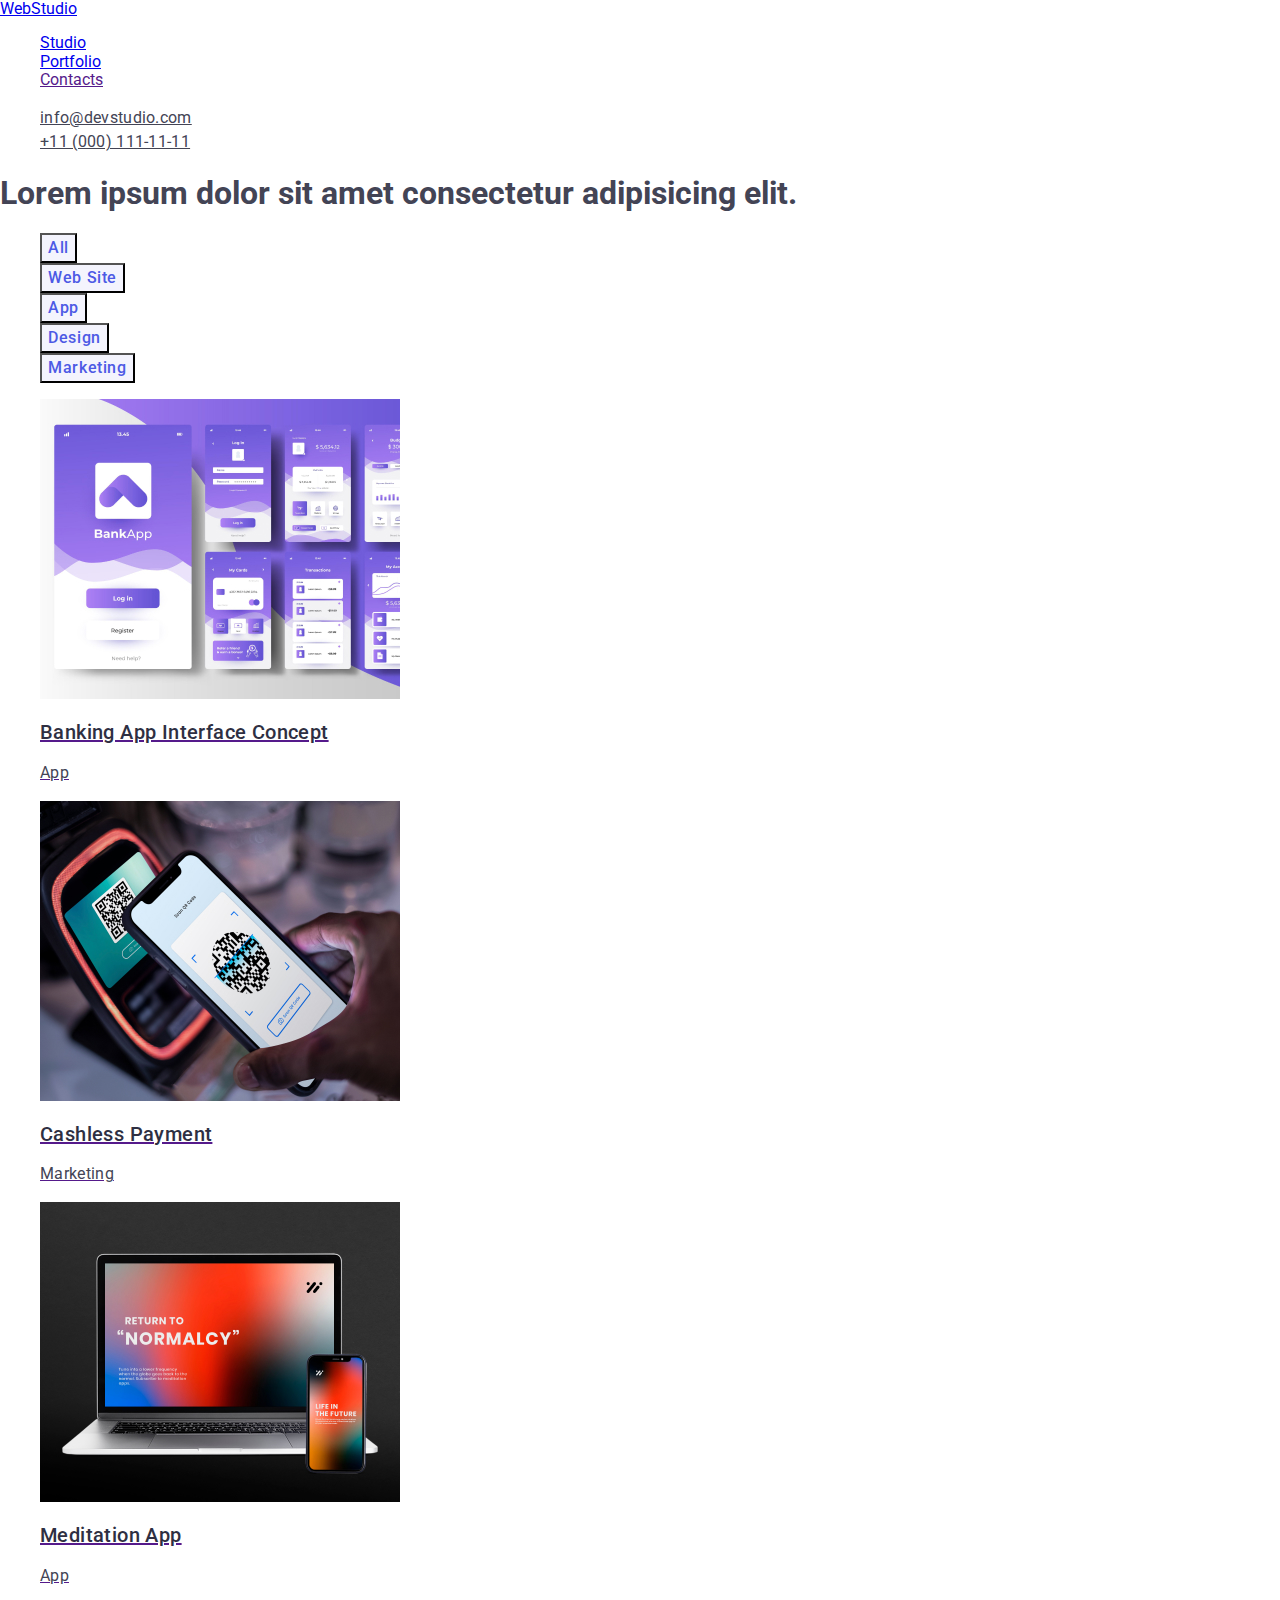
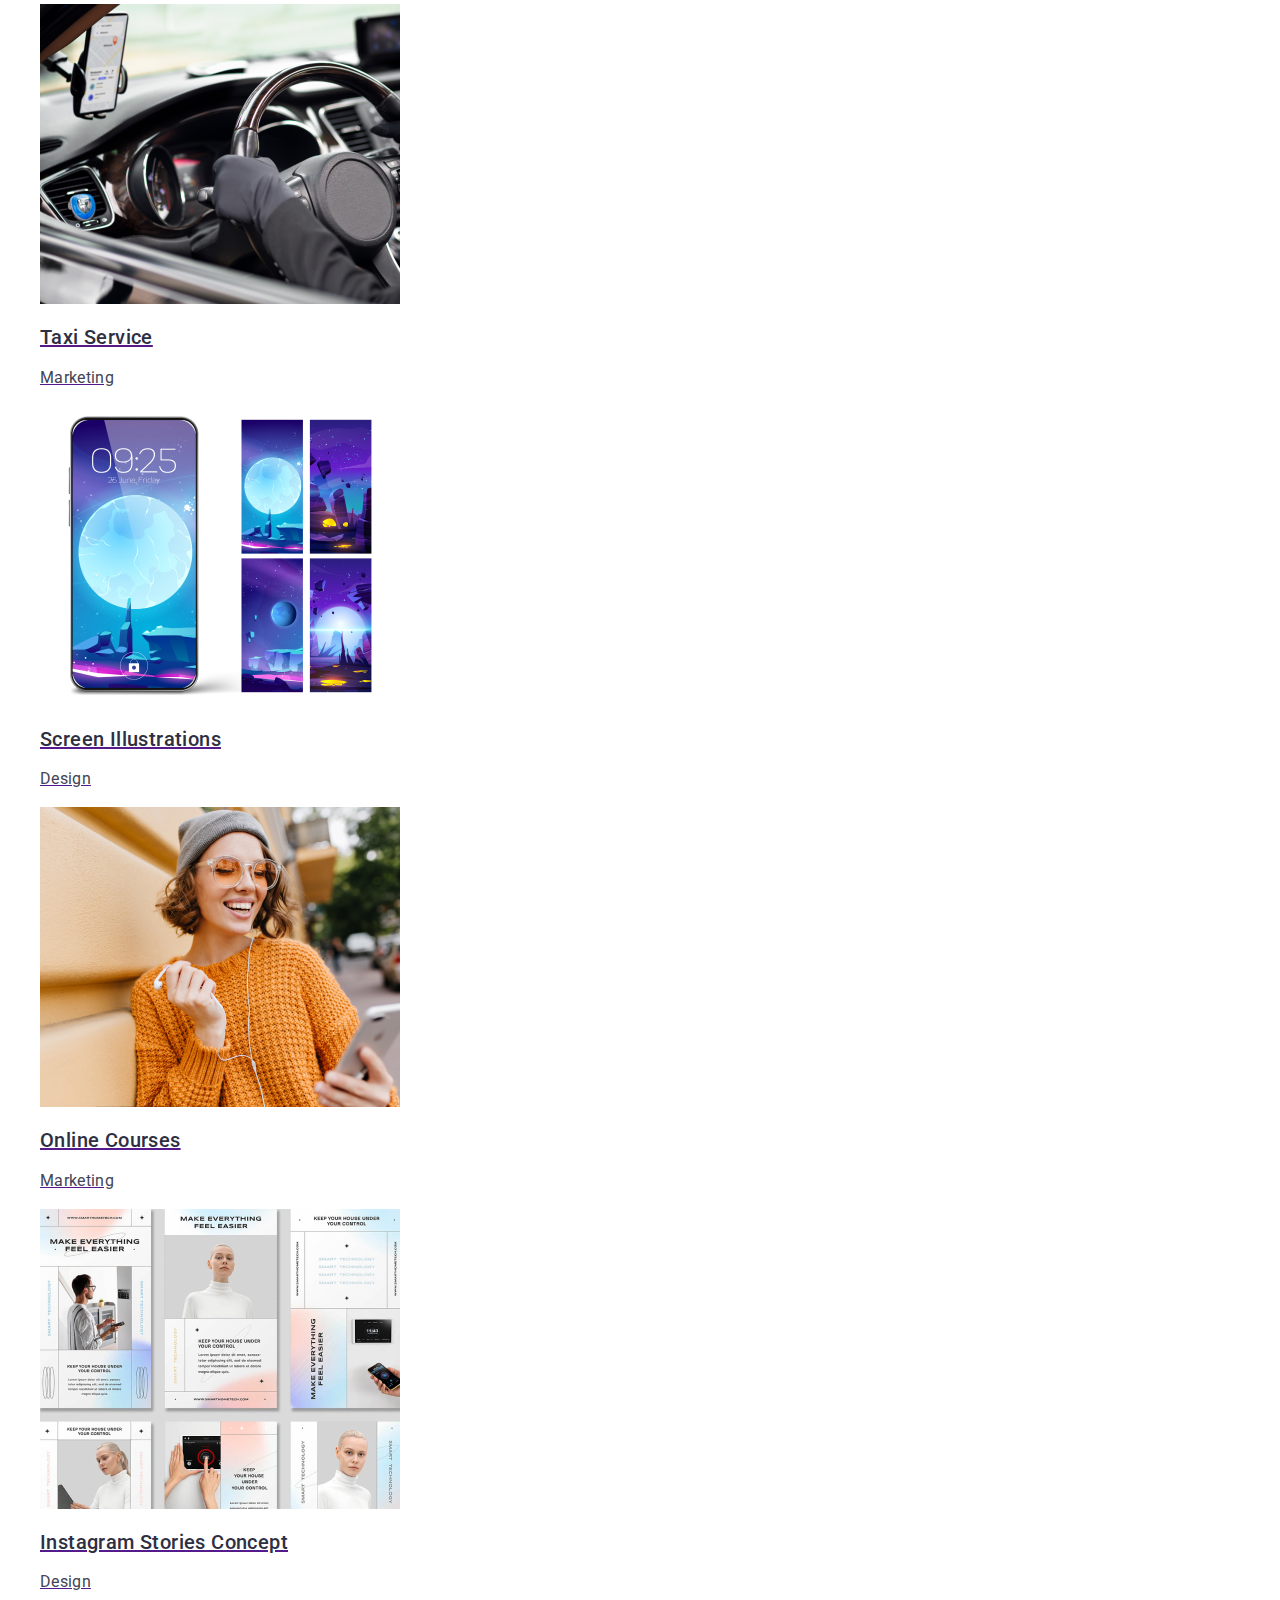
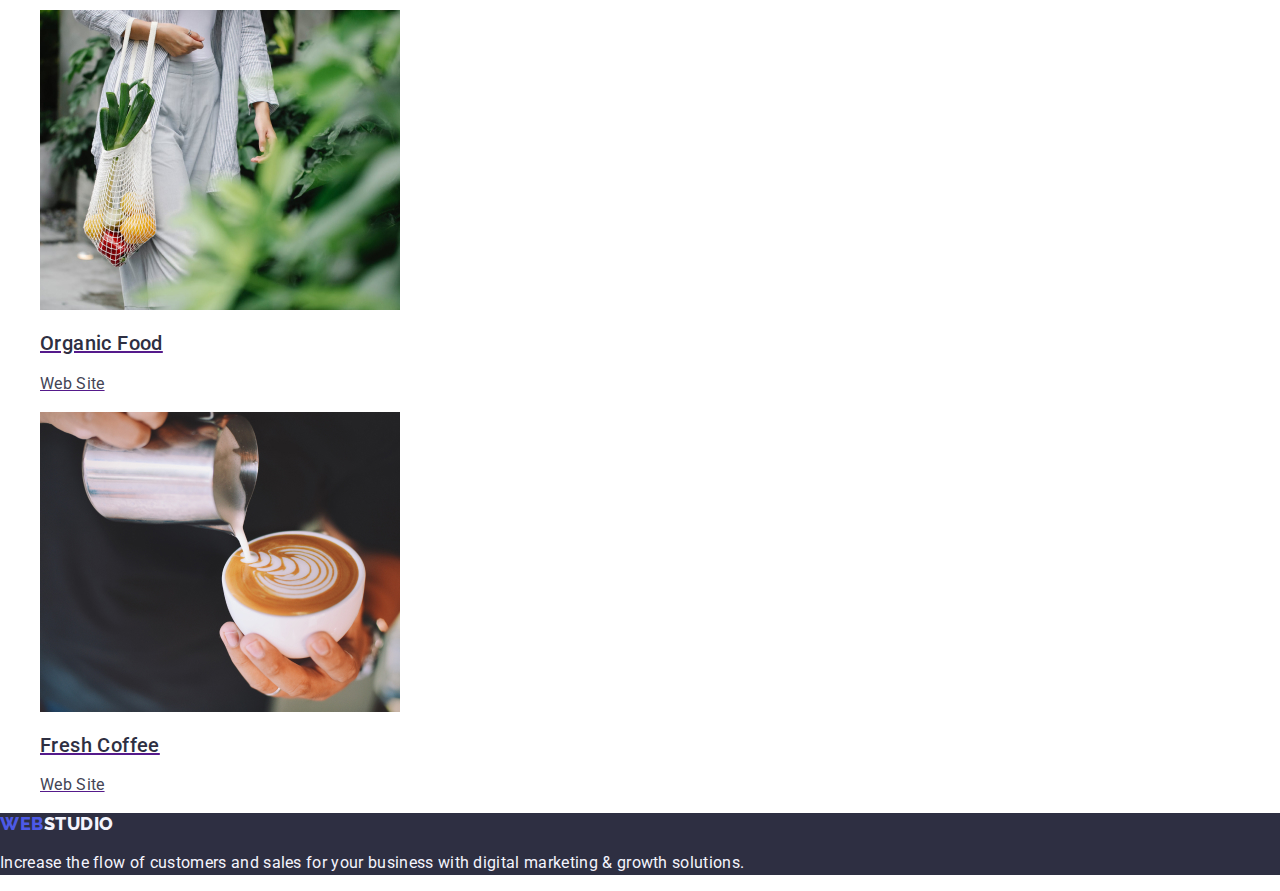
==== commit 4e4204dd: "commit6" ====
--- a/portfolio.html
+++ b/portfolio.html
@@ -16,7 +16,7 @@
       rel="stylesheet"
     />
   </head>
-  <body class="main-page" id="portfolio">
+  <body id="portfolio">
     <header class="header">
       <nav>
         <a class="link" href="./index.html"
--- a/css/styles.css
+++ b/css/styles.css
@@ -3,6 +3,7 @@
   color: var(--primari-color-slate, #434455);
   background-color: var(--background-color-white);
 }
+
 body {
   font-family: "Roboto", sans-serif;
   color: #434455;
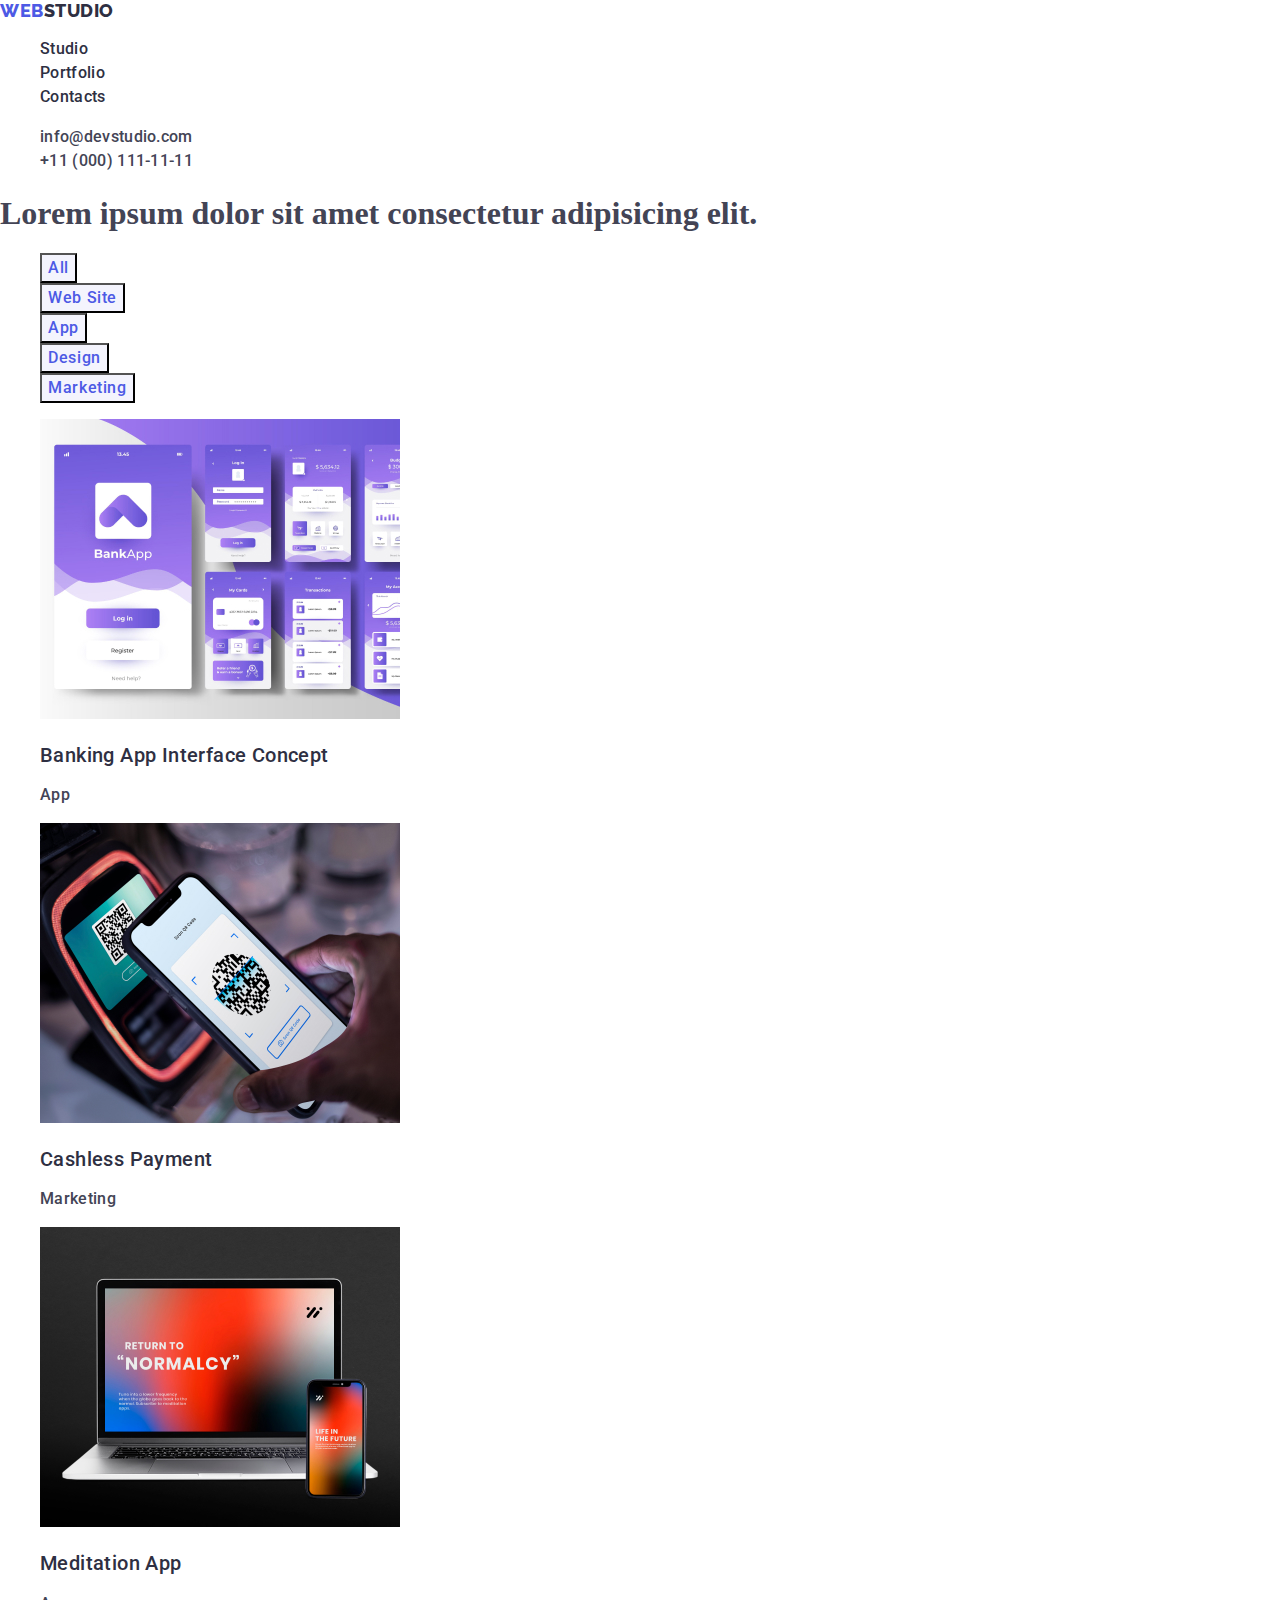
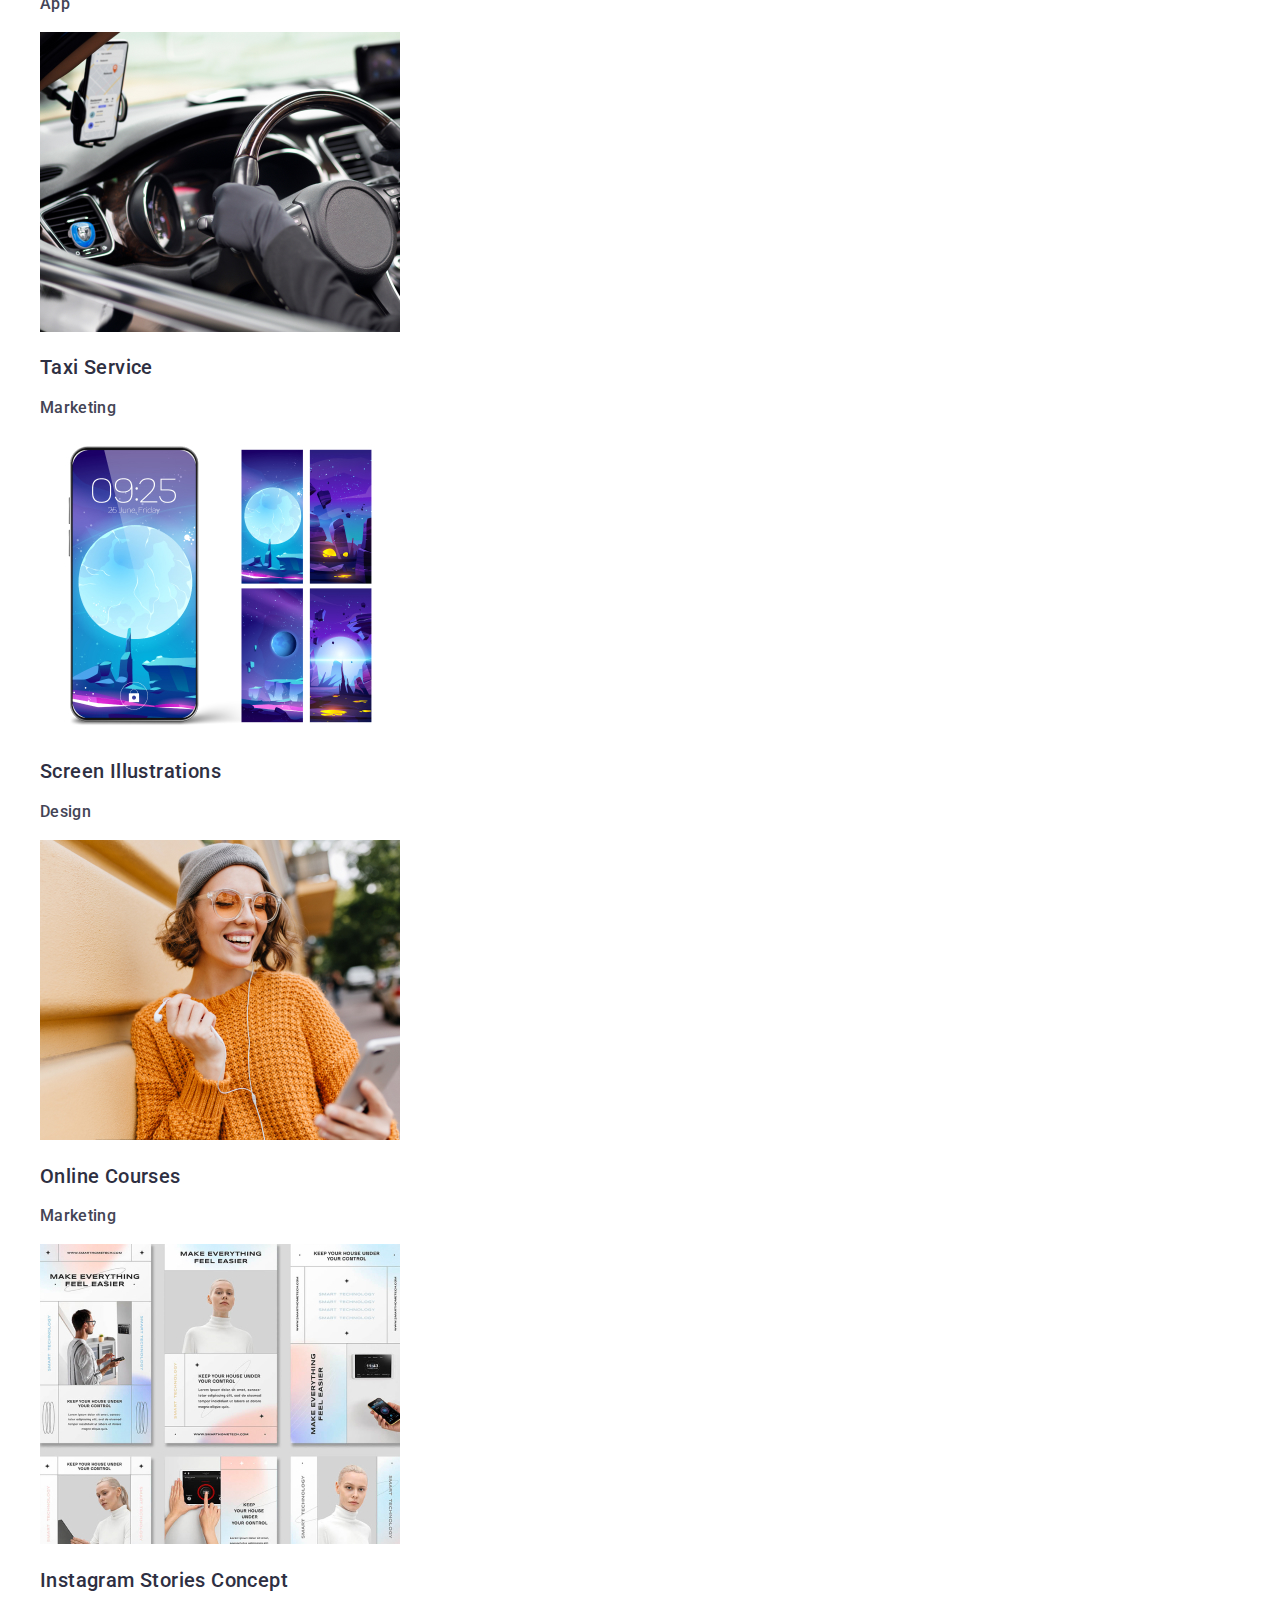
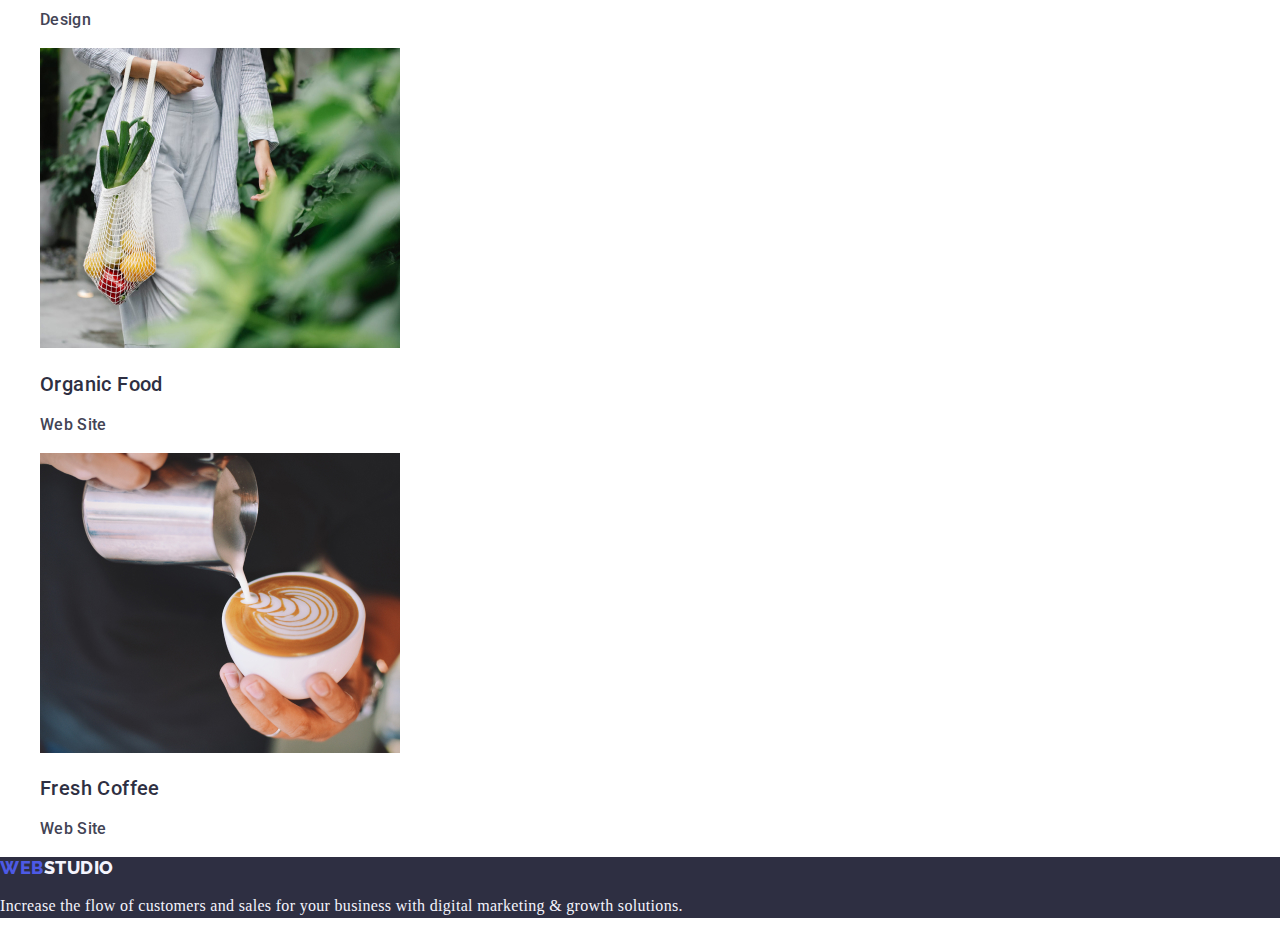
==== commit 5c069bf9: "commit7" ====
--- a/portfolio.html
+++ b/portfolio.html
@@ -16,7 +16,7 @@
       rel="stylesheet"
     />
   </head>
-  <body id="portfolio">
+  <body class="main-page" id="portfolio">
     <header class="header">
       <nav>
         <a class="link" href="./index.html"
--- a/css/styles.css
+++ b/css/styles.css
@@ -2,13 +2,6 @@
   font-family: var(--primari-font);
   color: var(--primari-color-slate, #434455);
   background-color: var(--background-color-white);
-}
-
-body {
-  font-family: "Roboto", sans-serif;
-  color: #434455;
-  background-color: var(--white);
-  text-decoration: none;
 }
 
 :root {
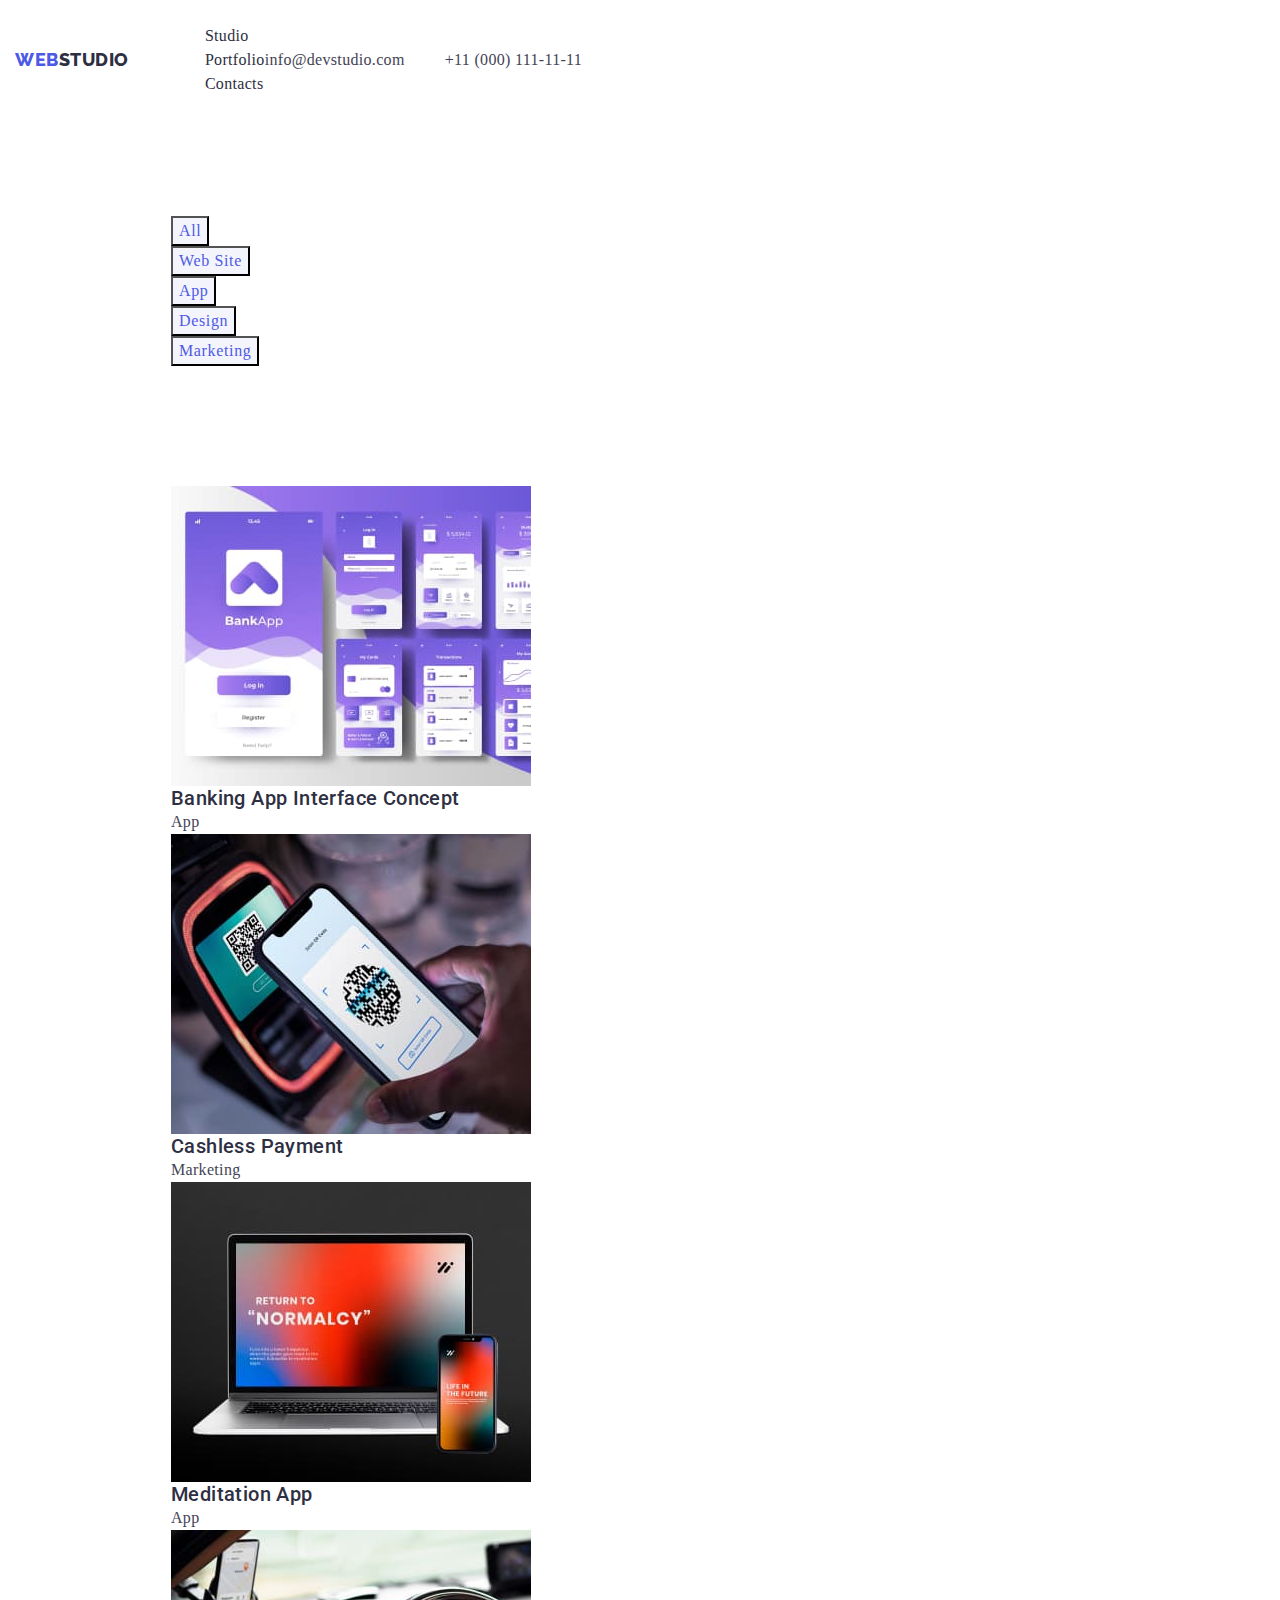
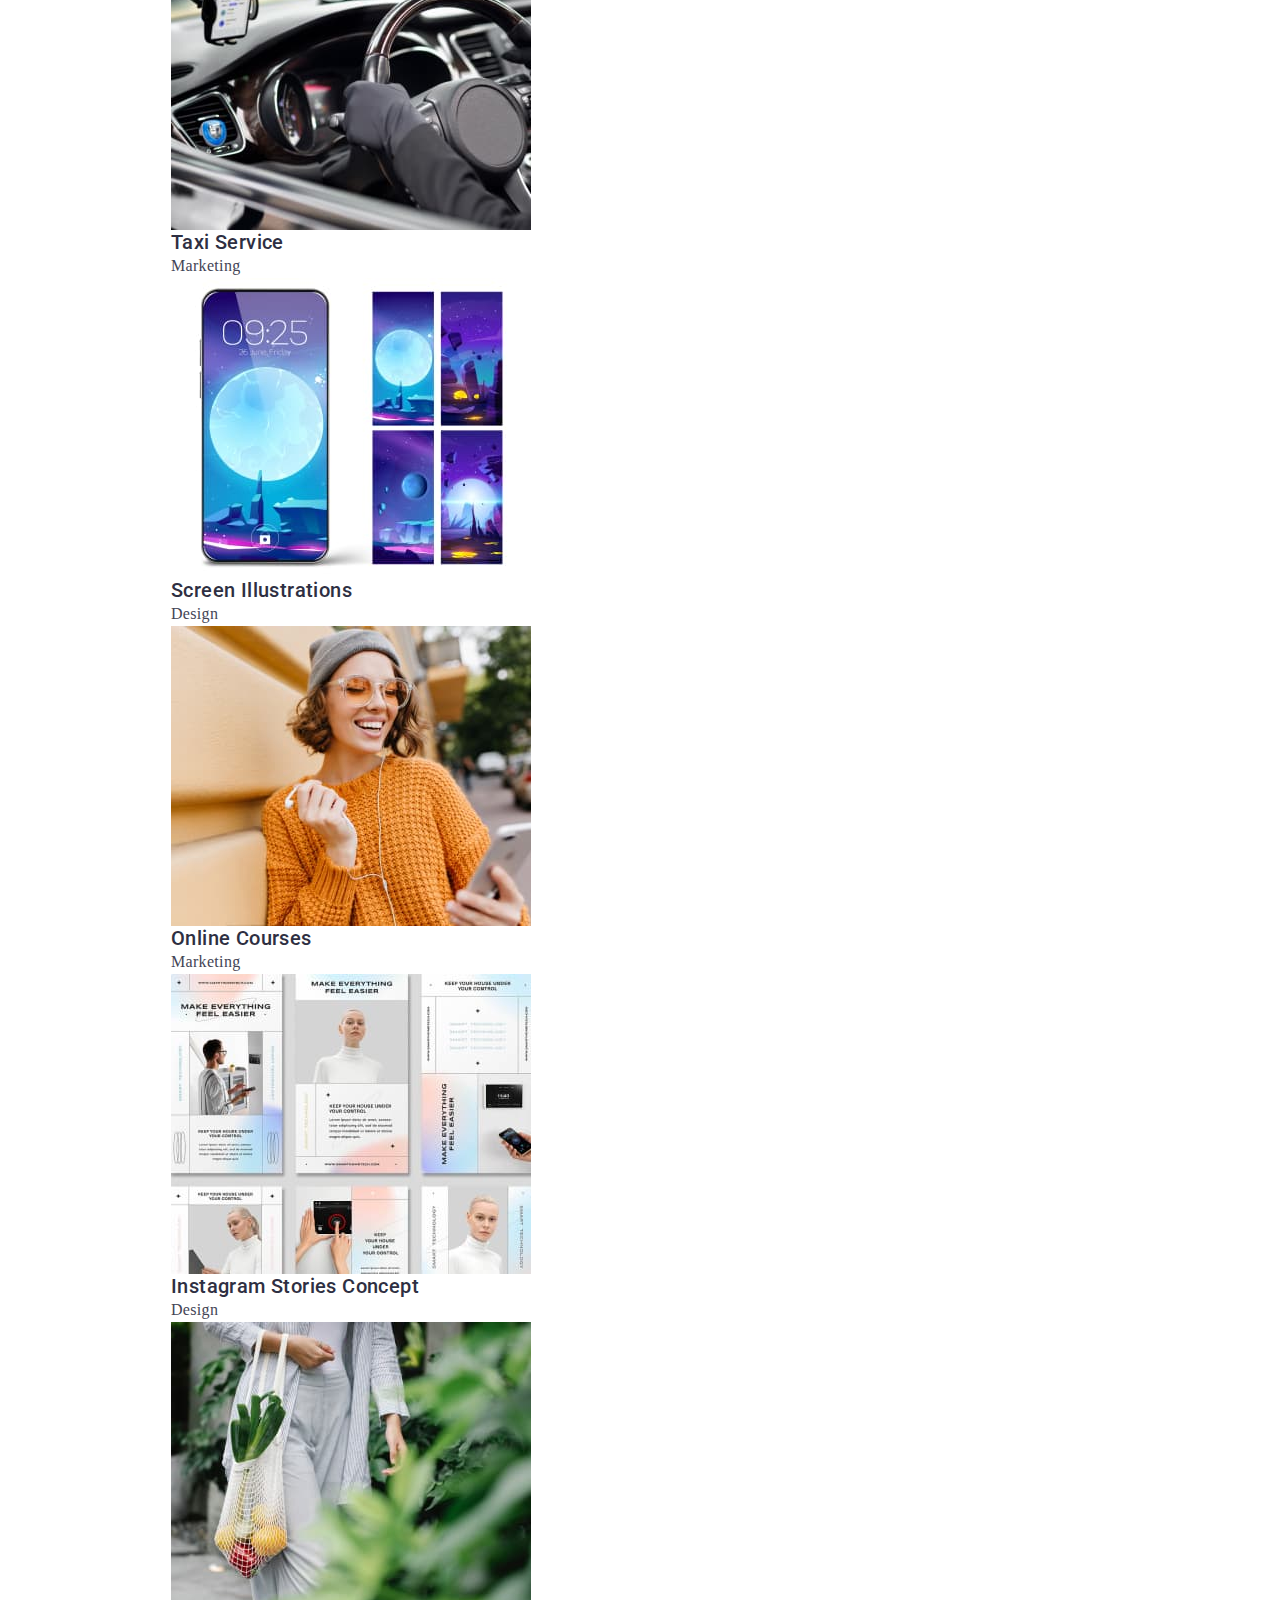
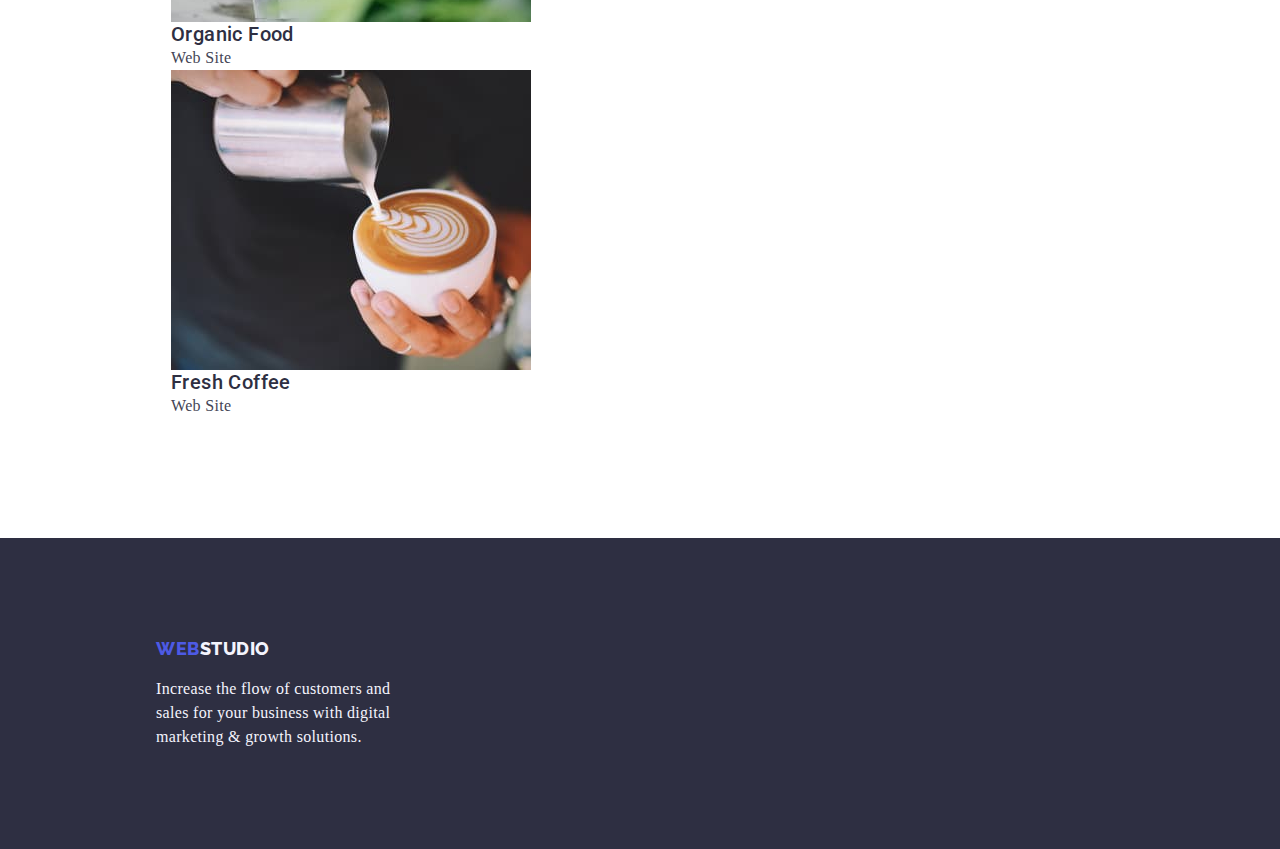
==== commit fe971755: "commit1" ====
--- a/portfolio.html
+++ b/portfolio.html
@@ -4,6 +4,10 @@
     <meta charset="UTF-8" />
     <meta name="viewport" content="width=device-width, initial-scale=1.0" />
     <title>Portfolio</title>
+    <link
+      rel="stylesheet"
+      href="https://cdnjs.cloudflare.com/ajax/libs/modern-normalize/2.0.0/modern-normalize.min.css"
+    />
     <link
       rel="stylesheet"
       href="https://cdn.jsdelivr.net/npm/modern-normalize@2.0.0/modern-normalize.min.css"
@@ -18,166 +22,184 @@
   </head>
   <body class="main-page" id="portfolio">
     <header class="header">
-      <nav>
-        <a class="link" href="./index.html"
-          >Web<span class="logo-studio">Studio</span></a
-        >
-        <ul class="list">
-          <li>
-            <a class="link" href="./index.html">Studio</a>
-          </li>
-          <li>
-            <a class="link" href="./portfolio.html">Portfolio</a>
-          </li>
-          <li>
-            <a class="link" href=""> Contacts</a>
-          </li>
-        </ul>
-      </nav>
-      <address class="contacts">
-        <ul class="list">
-          <li>
-            <a class="link" href="mailto:info@devstudio.com"
-              >info@devstudio.com</a
-            ><br />
-          </li>
-          <li>
-            <a class="link" href="tel:+110001111111">+11 (000) 111-11-11</a>
-          </li>
-        </ul>
-      </address>
+      <div class="container">
+        <div class="item">
+        <nav>
+          <a class="link logo" href="./index.html"
+            >Web<span class="logo-studio">Studio</span></a>
+          </div>
+          <div class="item">
+          <ul class="list">
+            <li>
+              <a class="link" href="./index.html">Studio</a>
+            </li>
+            <li>
+              <a class="link" href="./portfolio.html">Portfolio</a>
+            </li>
+            <li>
+              <a class="link" href=""> Contacts</a>
+            </li>
+          </ul>
+        </nav>
+        </div>
+
+        <div class="item">
+         <address class="contacts">
+          <ul class="list">
+            <li>
+              <a class="link mail" href="mailto:info@devstudio.com"
+                >info@devstudio.com</a
+              ><br />
+            </li>
+            <li>
+              <a class="link tel" href="tel:+110001111111">+11 (000) 111-11-11</a>
+            </li>
+          </ul>
+       </div>
+        </address>
+      </div>
+        
+
     </header>
     <main>
-      <section class="section-portfolio">
-        <h1>Lorem ipsum dolor sit amet consectetur adipisicing elit.</h1>
-        <ul class="list">
-          <li><button class="button" type="button">All</button></li>
-          <li><button class="button" type="button">Web Site</button></li>
-          <li><button class="button" type="button">App</button></li>
-          <li><button class="button" type="button">Design</button></li>
-          <li><button class="button" type="button">Marketing</button></li>
-        </ul>
-
-        <ul class="list">
-          <li>
-            <a class="link" href=""
-              ><img
-                src="./images/ProjectCard1.jpg"
-                alt="Banking"
-                width="360"
-                height="300"
-              />
-              <h2 class="title">Banking App Interface Concept</h2>
-              <p class="title-text">App</p>
-            </a>
-          </li>
-          <li>
-            <a class="link" href=""
-              ><img
-                src="./images/ProjectCard2.jpg"
-                alt="Cashless"
-                width="360"
-                height="300"
-              />
-              <h2 class="title">Cashless Payment</h2>
-              <p class="title-text">Marketing</p>
-            </a>
-          </li>
-          <li>
-            <a class="link" href=""
-              ><img
-                src="./images/ProjectCard3.jpg"
-                alt="Meditation"
-                width="360"
-                height="300"
-              />
-              <h2 class="title">Meditation App</h2>
-              <p class="title-text">App</p>
-            </a>
-          </li>
-          <li>
-            <a class="link" href=""
-              ><img
-                src="./images/ProjectCard4.jpg"
-                alt="Taxi"
-                width="360"
-                height="300"
-              />
-              <h2 class="title">Taxi Service</h2>
-              <p class="title-text">Marketing</p>
-            </a>
-          </li>
-          <li>
-            <a class="link" href=""
-              ><img
-                src="./images/ProjectCard5.jpg"
-                alt="Screen"
-                width="360"
-                height="300"
-              />
-              <h2 class="title">Screen Illustrations</h2>
-              <p class="title-text">Design</p>
-            </a>
-          </li>
-          <li>
-            <a class="link" href=""
-              ><img
-                src="./images/ProjectCard6.jpg"
-                alt="Courses"
-                width="360"
-                height="300"
-              />
-              <h2 class="title">Online Courses</h2>
-              <p class="title-text">Marketing</p>
-            </a>
-          </li>
-          <li>
-            <a class="link" href=""
-              ><img
-                src="./images/ProjectCard7.jpg"
-                alt="Instagram"
-                width="360"
-                height="300"
-              />
-              <h2 class="title">Instagram Stories Concept</h2>
-              <p class="title-text">Design</p>
-            </a>
-          </li>
-          <li>
-            <a class="link" href=""
-              ><img
-                src="./images/ProjectCard8.jpg"
-                alt="Food"
-                width="360"
-                height="300"
-              />
-              <h2 class="title">Organic Food</h2>
-              <p class="title-text">Web Site</p>
-            </a>
-          </li>
-          <li>
-            <a class="link" href=""
-              ><img
-                src="./images/ProjectCard9.jpg"
-                alt="Coffee"
-                width="360"
-                height="300"
-              />
-              <h2 class="title">Fresh Coffee</h2>
-              <p class="title-text">Web Site</p>
-            </a>
-          </li>
-        </ul>
+      <section class="section-portfolio section">
+        <div class="container">
+          <h1 class="visually-hidden">
+            Lorem ipsum dolor sit amet consectetur adipisicing elit.
+          </h1>
+          <ul class="list filter">
+            <li><button class="button" type="button">All</button></li>
+            <li><button class="button" type="button">Web Site</button></li>
+            <li><button class="button" type="button">App</button></li>
+            <li><button class="button" type="button">Design</button></li>
+            <li><button class="button" type="button">Marketing</button></li>
+          </ul>
+
+          <ul class="list">
+            <li>
+              <a class="link" href=""
+                ><img
+                  src="./images/ProjectCard1.jpg"
+                  alt="Banking"
+                  width="360"
+                  height="300"
+                />
+                <h2 class="title">Banking App Interface Concept</h2>
+                <p class="title-text">App</p>
+              </a>
+            </li>
+            <li>
+              <a class="link" href=""
+                ><img
+                  src="./images/ProjectCard2.jpg"
+                  alt="Cashless"
+                  width="360"
+                  height="300"
+                />
+                <h2 class="title">Cashless Payment</h2>
+                <p class="title-text">Marketing</p>
+              </a>
+            </li>
+            <li>
+              <a class="link" href=""
+                ><img
+                  src="./images/ProjectCard3.jpg"
+                  alt="Meditation"
+                  width="360"
+                  height="300"
+                />
+                <h2 class="title">Meditation App</h2>
+                <p class="title-text">App</p>
+              </a>
+            </li>
+            <li>
+              <a class="link" href=""
+                ><img
+                  src="./images/ProjectCard4.jpg"
+                  alt="Taxi"
+                  width="360"
+                  height="300"
+                />
+                <h2 class="title">Taxi Service</h2>
+                <p class="title-text">Marketing</p>
+              </a>
+            </li>
+            <li>
+              <a class="link" href=""
+                ><img
+                  src="./images/ProjectCard5.jpg"
+                  alt="Screen"
+                  width="360"
+                  height="300"
+                />
+                <h2 class="title">Screen Illustrations</h2>
+                <p class="title-text">Design</p>
+              </a>
+            </li>
+            <li>
+              <a class="link" href=""
+                ><img
+                  src="./images/ProjectCard6.jpg"
+                  alt="Courses"
+                  width="360"
+                  height="300"
+                />
+                <h2 class="title">Online Courses</h2>
+                <p class="title-text">Marketing</p>
+              </a>
+            </li>
+            <li>
+              <a class="link" href=""
+                ><img
+                  src="./images/ProjectCard7.jpg"
+                  alt="Instagram"
+                  width="360"
+                  height="300"
+                />
+                <h2 class="title">Instagram Stories Concept</h2>
+                <p class="title-text">Design</p>
+              </a>
+            </li>
+            <li>
+              <a class="link" href=""
+                ><img
+                  src="./images/ProjectCard8.jpg"
+                  alt="Food"
+                  width="360"
+                  height="300"
+                />
+                <h2 class="title">Organic Food</h2>
+                <p class="title-text">Web Site</p>
+              </a>
+            </li>
+            <li>
+              <a class="link" href=""
+                ><img
+                  src="./images/ProjectCard9.jpg"
+                  alt="Coffee"
+                  width="360"
+                  height="300"
+                />
+                <h2 class="title">Fresh Coffee</h2>
+                <p class="title-text">Web Site</p>
+              </a>
+            </li>
+          </ul>
+        </div>
       </section>
     </main>
+
+    
     <footer class="footer">
-      <a class="link" href="./index.html"
-        >Web<span class="logo-studio-footer">Studio</span></a
-      >
-      <p class="title-text">
-        Increase the flow of customers and sales for your business with digital
-        marketing & growth solutions.
-      </p>
+      <div class="container">
+        <a class="link" href="./index.html"
+          >Web<span class="logo-studio-footer">Studio</span></a
+        >
+        <p class="title-text">
+          Increase the flow of customers and sales for your business with
+          digital marketing & growth solutions.
+        </p>
+      </div>
     </footer>
   </body>
 </html>
--- a/css/styles.css
+++ b/css/styles.css
@@ -1,11 +1,11 @@
-.main-page {
-  font-family: var(--primari-font);
-  color: var(--primari-color-slate, #434455);
+body {
+  font-family: var(--primary-font);
+  color: var(--primary-color-slate, #434455);
   background-color: var(--background-color-white);
 }
 
 :root {
-  --primary-font: "Roboto", sans-serif;
+  --primary-font: "Roboto" sans-serif;
   --primary-color-slate: #434455;
   --background-color-white: #ffffff;
   --primary-text-color: #2e2f42;
@@ -15,7 +15,87 @@
   --color-text-onesect: #ffffff;
   --color-text-footer: #f4f4fd;
 }
-.main-page .link {
+h1,
+h2,
+h3,
+h4,
+h5,
+h6,
+p {
+  margin-top: 0;
+  margin-bottom: 0;
+}
+
+ul {
+  margin-top: 0;
+  margin-bottom: 0;
+  padding-left: 0;
+}
+
+img {
+  display: block;
+  max-width: 100;
+}
+
+main {
+  flex-grow: 1;
+}
+
+.container {
+  max-width: 1158;
+  padding-left: 15px;
+  padding-right: 15px;
+  margin-left: 0;
+  margin-right: 0;
+  display: inline-block;
+}
+
+.visually-hidden {
+  position: absolute;
+  width: 1px;
+  height: 1px;
+  margin: -1px;
+  border: 0;
+  padding: 0;
+  white-space: nowrap;
+  clip-path: inset(100%);
+  clip: rect(0 0 0 0);
+  overflow: hidden;
+}
+
+header .container {
+  padding-top: 24px;
+  padding-bottom: 24px;
+  display: flex;
+  justify-content: flex-start;
+  align-items: center;
+}
+
+header {
+  border-bottom: px solid var(--cornflower, #e7e9fc);
+}
+
+.header .contacts .list {
+  display: inline-flex;
+  flex-wrap: nowrap;
+  margin-right: 0;
+  gap: 40;
+  align-items: center;
+  width: 348px;
+}
+
+.contacts .list .mail {
+  width: 153px;
+  margin-right: 40px;
+  align-items: center;
+  justify-items: center;
+}
+.tel {
+  flex-wrap: nowrap;
+  width: 151px;
+}
+
+.logo {
   font-family: "Raleway", sans-serif;
   color: var(--color-logo);
   font-size: 18px;
@@ -24,6 +104,10 @@
   letter-spacing: 0.03em;
   text-transform: uppercase;
   text-decoration: none;
+  flex-basis: 115px;
+  height: 24px;
+  margin-right: 76px;
+  align-items: flex-start;
 }
 .main-page .logo-studio {
   color: var(--primary-text-color);
@@ -60,10 +144,11 @@
 .contacts .list .link:hover {
   color: var(--active-text-color);
 }
-.section {
+.section-hero {
   background-color: var(--backgroung-color-onesect);
   text-align: center;
   font-family: "Roboto", sans-serif;
+  padding: 188px 472px 188px 472px;
 }
 .page-title {
   font-family: "Roboto", sans-serif;
@@ -72,8 +157,13 @@
   line-height: 1.07;
   color: var(--color-text-onesect);
   text-align: center;
-}
-.section .button {
+  width: 496px;
+  box-sizing: border-box;
+  margin-right: auto;
+  margin-left: auto;
+  margin-bottom: 48px;
+}
+.section-hero .button {
   color: #fff;
   cursor: pointer;
   background: var(--color-logo);
@@ -82,12 +172,36 @@
   font-weight: 500;
   line-height: 1.5;
   letter-spacing: 0.04em;
-}
-.section .button:hover,
-.section .button:focus {
+  margin: 0 auto;
+  display: block;
+  padding: 16px 32px;
+  border-radius: 4px;
+  background: var(--color-logo);
+  box-shadow: 0px 4px 4px 0px rgba(0, 0, 0, 0.15);
+}
+.section-nero .button:hover,
+.section-nero .button:focus {
   color: var(--background-color-white);
   background-color: var(--active-text-color);
 }
+
+.section-offer {
+  padding-top: 120px;
+  padding-right: 156px;
+  padding-bottom: 120px;
+  padding-left: 156px;
+  display: flex;
+}
+
+.section-offer .list {
+  display: flex;
+  gap: 24px;
+}
+
+.section-offer .list .nav {
+  flex-basis: calc((1128px - 72px) / 4);
+}
+
 .section-offer .title {
   color: var(--primary-text-color);
   font-family: "Roboto", sans-serif;
@@ -95,6 +209,7 @@
   font-weight: 500;
   line-height: 1.2;
   letter-spacing: 0.02em;
+  margin-bottom: 8px;
 }
 .section-offer .title-text {
   color: var(--primary-color-slate);
@@ -104,6 +219,9 @@
   letter-spacing: 0.02em;
 }
 
+.section-doing {
+  padding: 120px 156px;
+}
 .section-doing .section-title {
   color: var(--primary-text-color);
   text-align: center;
@@ -112,7 +230,11 @@
   line-height: 1.11;
   letter-spacing: 0.02em;
   text-transform: capitalize;
-}
+  margin-bottom: 72px;
+}
+
+/*----------SECTION TEAM-----------*/
+
 .section-title-team {
   background-color: var(--color-text-footer);
 }
@@ -143,6 +265,9 @@
   line-height: 1.5;
   letter-spacing: 0.02em;
 }
+
+/*--------------------FOOTER------------------*/
+
 .footer {
   background-color: var(--backgroung-color-onesect);
 }
@@ -156,6 +281,12 @@
   text-transform: uppercase;
   text-decoration: none;
 }
+
+.footer .container {
+  padding: 100px 1020px 100px 156px;
+  box-sizing: content-box;
+  width: 264px;
+}
 .footer .logo-studio-footer {
   color: var(--color-text-footer);
 }
@@ -164,7 +295,11 @@
   line-height: 1.5;
   letter-spacing: 0.02em;
   font-size: 16px;
-}
+  margin-top: 17.5px;
+}
+
+/*--------------PAGE PORTFOLIO-------------*/
+
 .list .button {
   cursor: pointer;
   color: var(--color-logo);
@@ -183,6 +318,17 @@
   background: var(--active-text-color);
   text-align: center;
 }
+
+.section-portfolio .filter {
+  padding: 96px 427px 72px 427px;
+}
+
+.section-portfolio .list {
+  padding-right: 156px;
+  padding-bottom: 120px;
+  padding-left: 156px;
+}
+
 .section-portfolio .list .title {
   color: var(--primary-text-color);
   font-family: "Roboto", sans-serif;
